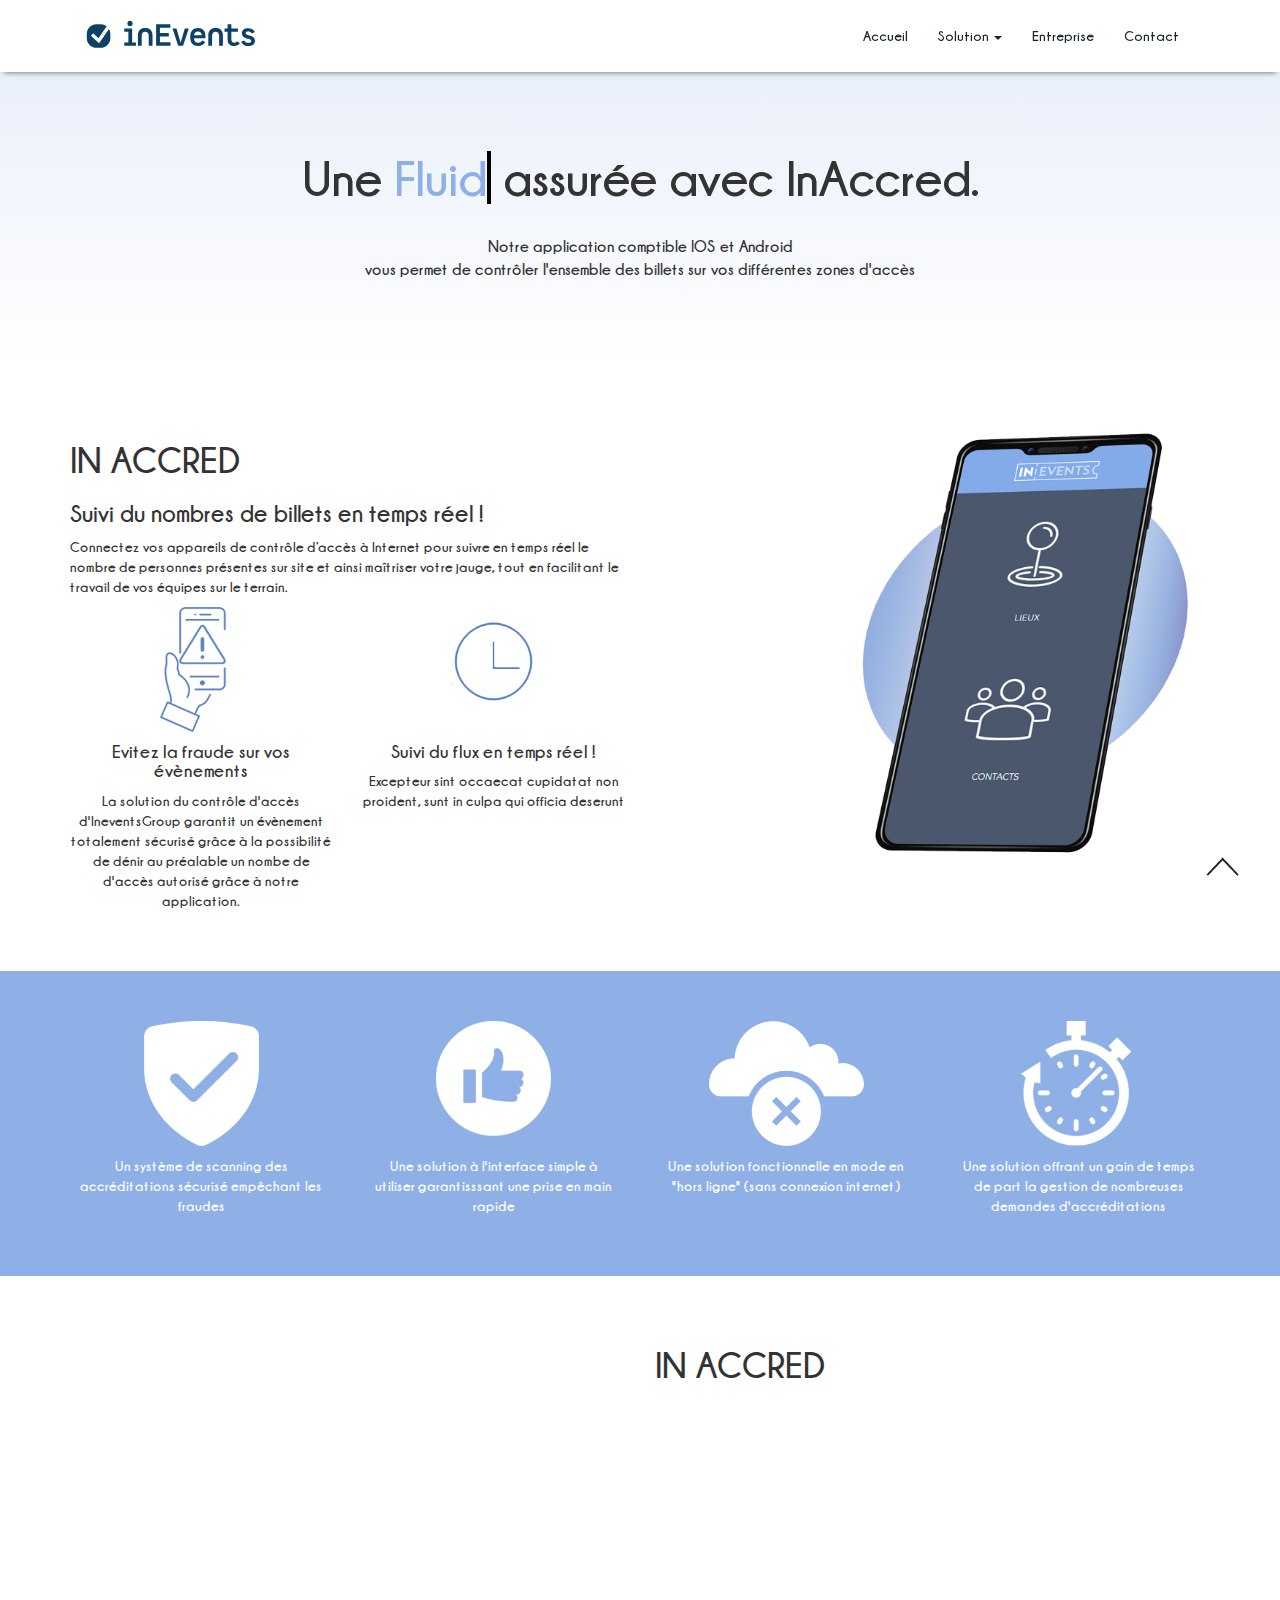
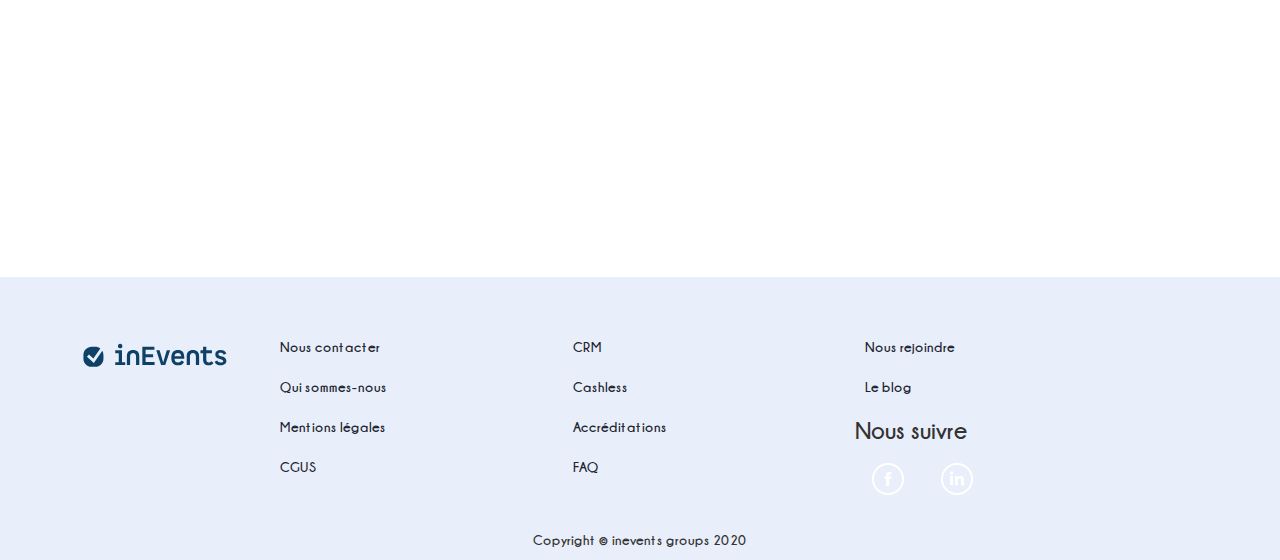
==== in_accred.html @ 8eb2c9a2 "[+][UPD][SITE] init" ====
<!doctype html>
<html>
<head>
    <meta name="viewport" content="width=device-width, initial-scale=1">
    <link rel="profile" href="http://gmpg.org/xfn/11">
    <link href="https://fonts.googleapis.com/css?family=Work+Sans:100,200,300,400,700,800" rel="stylesheet">
    <title>InEvents Group</title>
    <meta name="Content-Type" content="UTF-8">
    <meta name="Content-Language" content="fr">
    <meta name="Copyright" content="Inevents Group 2020">
    <meta name="Revisit-After" content="1 day">
    <meta name="Robots" content="all">
    <meta name="Rating" content="general">
    <meta name="Distribution" content="global">
    <meta name="Geography" content="France">
    <!------ css ------>
    <link href="css/bootstrap.css" rel="stylesheet" type="text/css" media="all">
    <link href="css/animate.css" rel="stylesheet" type="text/css" media="all">
    <link rel="stylesheet" href="css/owl.carousel.min.css">
    <link rel="stylesheet" href="css/owl.theme.default.min.css">
    <link href="css/style.css" rel="stylesheet" type="text/css" media="all" />
    <link href="css/custom.css" rel="stylesheet" type="text/css" media="all" />
    <!------ js ------>
    <script src="js/wow.min.js"></script>
    <script>
        new WOW().init();
    </script>
</head>
<body>
<div id="to-top" class="header-bg">
    <div id="home" class="header ">
        <div class="container">
            <nav class="navbar">
                <div class="container-fluid">
                    <div class="navbar-header">
                        <button type="button" class="navbar-toggle collapsed" data-toggle="collapse" data-target="#navbar2">
                            <span class="sr-only">Toggle navigation</span>
                            <span class="icon-bar"></span>
                            <span class="icon-bar"></span>
                            <span class="icon-bar"></span>
                        </button>
                        <a class="navbar-brand" href="index.html">
                            <svg version="1.1" id="Calque_1" xmlns="http://www.w3.org/2000/svg" x="0px" y="0px"
                                 viewBox="0 0 1200 400" style="enable-background:new 0 0 1200 400;" xml:space="preserve">
                            <style type="text/css">
                                .st0{fill:#0E4166;}
                            </style>
                            <path class="st0" d="M489.15,207.52v61.38h-22.72v-61.38c0-14.84-8.06-23.64-21.07-23.64s-21.07,8.8-21.07,23.64v61.38h-22.72
                                v-61.38c0-29.32,15.76-44.89,43.79-44.89S489.15,178.2,489.15,207.52z"/>
                            <path class="st0" d="M597.07,247.83v21.07h-86.31V138.8h85.21v21.07h-62.3v31.88h53.14v21.07h-53.14v35H597.07z"/>
                            <path class="st0" d="M683.06,164.46h23.82L672.44,268.9h-29.32l-34.08-104.45h23.82l24.55,84.65h1.1L683.06,164.46z"/>
                            <path class="st0" d="M763.59,250.58c10.26,0,18.14-3.85,23.64-13.38l18.51,9.16c-9.35,17.04-24.19,24.37-42.7,24.37
                                c-29.87,0-47.64-17.41-47.64-54.05c0-37.75,18.69-54.05,47.27-54.05c28.77,0,44.34,16.49,44.34,52.77v8.61h-69.26
                                C739.4,242.7,747.46,250.58,763.59,250.58z M737.93,205.68h47.27c-1.83-15.39-8.79-22.9-23.45-22.9
                                C747.46,182.78,740.13,190.11,737.93,205.68z"/>
                            <path class="st0" d="M911.59,207.52v61.38h-22.72v-61.38c0-14.84-8.06-23.64-21.07-23.64c-13.01,0-21.07,8.8-21.07,23.64v61.38H824
                                v-61.38c0-29.32,15.76-44.89,43.79-44.89C895.83,162.62,911.59,178.2,911.59,207.52z"/>
                            <path class="st0" d="M1013.61,254.06c-8.43,10.44-18.87,16.67-34.45,16.67c-26.94,0-39.58-15.57-39.58-39.39v-46.36h-18.32v-20.52
                                h18.32V138.8h22.72v25.65h39.58v20.52h-39.58v46.36c0,11.54,6.23,18.87,17.41,18.87c7.7,0,12.83-2.75,17.41-8.61L1013.61,254.06z"/>
                            <path class="st0" d="M1062.92,162.81c19.42,0,33.71,8.06,41.23,23.45l-19.06,9.16c-4.03-9.16-10.81-13.01-22.17-13.01
                                c-10.26,0-15.03,3.48-15.03,9.53c0,20.71,56.25,7.51,56.25,46.91c0,19.97-16.31,31.88-40.86,31.88c-19.05,0-34.63-7.15-42.33-26.2
                                l19.06-7.33c3.85,10.44,12.09,13.74,23.82,13.74c11.18,0,17.96-3.3,17.96-11c0-20.52-56.25-5.5-56.25-46.36
                                C1025.53,174.17,1039.83,162.81,1062.92,162.81z"/>
                            <path class="st0" d="M319.56,248.38h24.74v-63.4h-24.74v-20.52h47.46v83.92h22.9v20.52h-70.36V248.38z M338.43,134.96
                                c0-9.35,5.31-16.31,15.76-16.31s15.76,6.96,15.76,16.31c0,9.16-5.31,16.12-15.76,16.12S338.43,144.12,338.43,134.96z"/>
                            <path class="st0" d="M168.34,253.68l-48.62-44.45l13.74-15.03l31.46,28.76l49.25-70.69c-9.83-7.79-22.2-12.49-35.64-12.49h-26.08
                                c-31.67,0-57.58,25.91-57.58,57.58v26.08c0,31.67,25.91,57.58,57.58,57.58h26.08c31.67,0,57.58-25.91,57.58-57.58v-26.08
                                c0-10.69-3.01-20.69-8.13-29.29L168.34,253.68z"/>
                            </svg>
                        </a>
                    </div>
                    <div id="navbar2" class="navbar-collapse collapse">
                        <ul class="nav navbar-nav navbar-right">
                            <li class=""><a href="index.html">Accueil</a></li>
                            <li class="dropdown">
                                <a href="#" class="dropdown-toggle" data-toggle="dropdown" role="button" aria-expanded="false">Solution <span class="caret"></span></a>
                                <ul class="dropdown-menu" role="menu">
                                    <li><a href="#">InCrm</a></li>
                                    <li><a href="#">InCashless</a></li>
                                    <li><a href="in_accred.html">InAccred</a></li>
                                </ul>
                            </li>
                            <li><a href="#counter">Entreprise</a></li>
                            <li class="active"><a href="#">Contact</a></li>
                        </ul>
                    </div>
                </div>
            </nav>
        </div>
    </div>
</div>
<!--Ancre-->
<div id="toptotop" ></div>
<!--- End Menu ---->
<!----- Banner ----->
<div class="inaccred_banner">
    <div class="container">
        <div class="row">
            <div class="col-md-12 wow bounceIn" data-wow-delay="0.4s">
                <div class="divise-info">
                    <div class="ftco-animate text-center">
                        <h1 class="mb-4"></h1>
                            <h1 class="mb-4 text-center dynamix-infos">Une
                                <strong class="typewrite" data-period="4000" data-type='[ "Fluidité", "Mobilité", "Facilité"]'>
                                    <span class="wrap"></span>
                                </strong>
                                assurée avec InAccred.
                            </h1>
                            <br/>
                            <p class="text-center">Notre application comptible IOS et Android <p>
                            <p>vous permet de contrôler l'ensemble des billets sur vos différentes zones d'accès</p>

                    </div>

                </div>
                <br/>
            </div>
            <div class="clearfix"> </div>
        </div>
    </div>
</div>
<!----- end banner ----->
<!--- Services --->
<!-- End About Section -->


<div id="inaccred_about1" class="inaccred_about">
    <div class="container">
        <div class="row">
            <div class="col-md-6">
                <h1>IN ACCRED</h1>
                <h3  class="wow bounceIn">Suivi du nombres de billets en temps réel !</h3>
                <p  class="wow bounceIn">
                    Connectez vos appareils de contrôle d’accès à Internet pour suivre en temps réel le nombre de personnes présentes sur site et ainsi maîtriser votre jauge, tout en facilitant le travail de vos équipes sur le terrain.</p>
                <div class="row wow bounceIn text-center">
                    <div class="col-md-6 wow bounceIn">
                        <i class="bx bx-receipt"></i>
                        <img src="images/inaccred/inevents_inaccred_logo1.png" height="125px">
                        <h4>Evitez la fraude sur vos évènements</h4>
                        <p>La solution du contrôle d'accès d'IneventsGroup garantit un évènement totalement sécurisé grâce à la possibilité de dénir au préalable un nombe de d'accès autorisé grâce à notre application. </p>
                    </div>
                    <div class="col-md-6 wow bounceIn ">
                        <i class="bx bx-cube-alt"></i>
                        <img src="images/inaccred/inevents_inaccred_logo2.png" height="125px">
                        <h4>Suivi du flux en temps réel !</h4>
                        <p>Excepteur sint occaecat cupidatat non proident, sunt in culpa qui officia deserunt</p>
                    </div>
                </div>
            </div>
            <div class="col-md-6 text-right  wow bounceIn" style="height: 450px">

                    <img src="images/inaccred/inevents_inaccred_1.png" height="450px">

            </div>
        </div>
    </div>
</div>
<div id="" class="" style="background-color: #8eb0e7 ;margin-top:50px; margin-bottom:50px;">
    <div class="container">
        <div class="row text-center" style="margin-top:50px; margin-bottom:50px;">
            <div class="col-md-3">
                <img src="images/inaccred/inevents_securité.png" height="125px">
                <p class="inaccred_info_logo">Un système de scanning des accréditations sécurisé empêchant les fraudes</p>
            </div>
            <div class="col-md-3">
                <img src="images/inaccred/inevents_easy.png" height="125px">
                <p class="inaccred_info_logo">Une solution à l'interface simple à utiliser garantisssant une prise en main rapide</p>
            </div>
            <div class="col-md-3">
                <img src="images/inaccred/inevents_offline.png" height="125px">
                <p class="inaccred_info_logo">Une solution fonctionnelle en mode en "hors ligne" (sans connexion internet)</p>
            </div>
            <div class="col-md-3">
                <img src="images/inaccred/inevents_savetime.png" height="125px">
                <p class="inaccred_info_logo">Une solution offrant un gain de temps de part la gestion de nombreuses demandes d'accréditations</p>
            </div>
        </div>
    </div>
</div>

<div id="inaccred_about2" class="inaccred_about">
    <div class="container">
        <div class="row">
            <div class="col-md-6 text-left  wow bounceIn" style="height: 450px">
                <img src="images/inaccred/inevents_inaccred2.png" height="450px">
            </div>
            <div class="col-md-6">
                <h1>IN ACCRED</h1>
                <h3 class="wow bounceIn">Suivi du nombres de billets en temps réel !</h3>
                <p class="wow bounceIn">
                    Connectez vos appareils de contrôle d’accès à Internet pour suivre en temps réel le nombre de personnes présentes sur site et ainsi maîtriser votre jauge, tout en facilitant le travail de vos équipes sur le terrain.</p>
                <div class="row wow bounceIn text-center">
                    <div class="col-md-6 wow bounceIn ">
                        <i class="bx bx-receipt"></i>
                        <img src="images/inaccred/inevents_inaccred_logo1.png" height="125px">
                        <h4>Evitez la fraude sur vos évènements</h4>
                        <p>La solution du contrôle d'accès d'IneventsGroup garantit un évènement totalement sécurisé grâce à la possibilité de dénir au préalable un nombe de d'accès autorisé grâce à notre application. </p>
                    </div>
                    <div class="col-md-6 wow bounceIn" data-aos="fade-up" data-aos-delay="200">
                        <i class="bx bx-cube-alt"></i>
                        <img src="images/inaccred/inevents_inaccred_logo2.png" height="125px">
                        <h4>Suivi du flux en temps réel !</h4>
                        <p>Excepteur sint occaecat cupidatat non proident, sunt in culpa qui officia deserunt</p>
                    </div>
                </div>
            </div>
        </div>

    </div>
</div>
<!-- End Avis -->
<footer >
    <div class="container">
        <div class="row mb-5">
            <div class="col-md-2 col-xs-12" style="width:200px;">
                <svg version="1.1" id="Calque_1" xmlns="http://www.w3.org/2000/svg" xmlns:xlink="http://www.w3.org/1999/xlink" x="0px" y="0px"
	 viewBox="0 0 1200 400" style="enable-background:new 0 0 1200 400;" xml:space="preserve">
<style type="text/css">
	.st0{fill:#0E4166;}
</style>
<path class="st0" d="M489.15,207.52v61.38h-22.72v-61.38c0-14.84-8.06-23.64-21.07-23.64s-21.07,8.8-21.07,23.64v61.38h-22.72
	v-61.38c0-29.32,15.76-44.89,43.79-44.89S489.15,178.2,489.15,207.52z"/>
<path class="st0" d="M597.07,247.83v21.07h-86.31V138.8h85.21v21.07h-62.3v31.88h53.14v21.07h-53.14v35H597.07z"/>
<path class="st0" d="M683.06,164.46h23.82L672.44,268.9h-29.32l-34.08-104.45h23.82l24.55,84.65h1.1L683.06,164.46z"/>
<path class="st0" d="M763.59,250.58c10.26,0,18.14-3.85,23.64-13.38l18.51,9.16c-9.35,17.04-24.19,24.37-42.7,24.37
	c-29.87,0-47.64-17.41-47.64-54.05c0-37.75,18.69-54.05,47.27-54.05c28.77,0,44.34,16.49,44.34,52.77v8.61h-69.26
	C739.4,242.7,747.46,250.58,763.59,250.58z M737.93,205.68h47.27c-1.83-15.39-8.79-22.9-23.45-22.9
	C747.46,182.78,740.13,190.11,737.93,205.68z"/>
<path class="st0" d="M911.59,207.52v61.38h-22.72v-61.38c0-14.84-8.06-23.64-21.07-23.64c-13.01,0-21.07,8.8-21.07,23.64v61.38H824
	v-61.38c0-29.32,15.76-44.89,43.79-44.89C895.83,162.62,911.59,178.2,911.59,207.52z"/>
<path class="st0" d="M1013.61,254.06c-8.43,10.44-18.87,16.67-34.45,16.67c-26.94,0-39.58-15.57-39.58-39.39v-46.36h-18.32v-20.52
	h18.32V138.8h22.72v25.65h39.58v20.52h-39.58v46.36c0,11.54,6.23,18.87,17.41,18.87c7.7,0,12.83-2.75,17.41-8.61L1013.61,254.06z"/>
<path class="st0" d="M1062.92,162.81c19.42,0,33.71,8.06,41.23,23.45l-19.06,9.16c-4.03-9.16-10.81-13.01-22.17-13.01
	c-10.26,0-15.03,3.48-15.03,9.53c0,20.71,56.25,7.51,56.25,46.91c0,19.97-16.31,31.88-40.86,31.88c-19.05,0-34.63-7.15-42.33-26.2
	l19.06-7.33c3.85,10.44,12.09,13.74,23.82,13.74c11.18,0,17.96-3.3,17.96-11c0-20.52-56.25-5.5-56.25-46.36
	C1025.53,174.17,1039.83,162.81,1062.92,162.81z"/>
<path class="st0" d="M319.56,248.38h24.74v-63.4h-24.74v-20.52h47.46v83.92h22.9v20.52h-70.36V248.38z M338.43,134.96
	c0-9.35,5.31-16.31,15.76-16.31s15.76,6.96,15.76,16.31c0,9.16-5.31,16.12-15.76,16.12S338.43,144.12,338.43,134.96z"/>
<path class="st0" d="M168.34,253.68l-48.62-44.45l13.74-15.03l31.46,28.76l49.25-70.69c-9.83-7.79-22.2-12.49-35.64-12.49h-26.08
	c-31.67,0-57.58,25.91-57.58,57.58v26.08c0,31.67,25.91,57.58,57.58,57.58h26.08c31.67,0,57.58-25.91,57.58-57.58v-26.08
	c0-10.69-3.01-20.69-8.13-29.29L168.34,253.68z"/>
</svg>
            </div>
            <div class="col-md-3 col-xs-6">
                <ul class="list-unstyled">
                    <li><a href="#" class="py-2 d-block">Nous contacter</a></li>
                    <li><a href="#" class="py-2 d-block">Qui sommes-nous</a></li>
                    <li><a href="#" class="py-2 d-block">Mentions légales</a></li>
                    <li><a href="#" class="py-2 d-block">CGUS</a></li>
                </ul>
            </div>
            <div class="col-md-3 col-xs-6">
                <ul class="list-unstyled" >
                    <li><a href="#" class="py-2 d-block">CRM</a></li>
                    <li><a href="#" class="py-2 d-block">Cashless</a></li>
                    <li><a href="#" class="py-2 d-block">Accréditations</a></li>
                    <li><a href="#" class="py-2 d-block">FAQ</a></li>
                </ul>
            </div>
            <div class="col-md-2 col-xs-6">
                <ul class="list-unstyled">
                    <li><a href="#" class="py-2 d-block">Nous rejoindre</a></li>
                    <li><a href="#" class="py-2 d-block">Le blog</a></li>
                </ul>
            </div>
            <div class="col-md-2 col-xs-6">
                <div class="footer-right">
                    <h3>Nous suivre</h3>
                    <ul>
                        <li><a href="#"><span> </span></a></li>
                        <li><a href="#"><span class="in"> </span></a></li>
                    </ul>
                </div>
            </div>
        </div>
        <br/>
        <div class="row">
            <div class="col-md-12 text-center">
                <p>
                    Copyright © inevents groups 2020</a></p>
            </div>
        </div>
    </div>
</footer>
<!--- footer ---->
<a href="#toptotop" id="toTop" style="display: block;"> <span id="toTopHover" style="opacity: 1;"> </span></a>

<script src="js/jquery-2.1.1.min.js"></script>
<script src="js/bootstrap.min.js"></script>

<script src="js/jquery.waypoints.min.js"></script>
<script src="js/jquery.stellar.min.js"></script>
<script src="js/owl.carousel.min.js"></script>
<script src="js/main.js"></script>
<!---smoth-scrlling---->
<script type="text/javascript">
    jQuery(document).ready(function(){
        jQuery('a[href^="#"]').on('click',function (e) {
            e.preventDefault();
            var target = this.hash,
                    $target = jQuery(target);
            jQuery('html, body').stop().animate({
                'scrollTop': $target.offset().top
            }, 1000, 'swing', function () {
                window.location.hash = target;
            });
        });

        jQuery("span.menu").click(function(){
            jQuery(".header-nav ul").slideToggle("slow" , function(){
            });
        });
    });
</script>
</body>
</html>
---- css/style.css ----
/*--
Author: W3layouts
Author URL: http://w3layouts.com
License: Creative Commons Attribution 3.0 Unported
License URL: http://creativecommons.org/licenses/by/3.0/
--*/
/*--- header ----*/
#to-top{
    position: fixed;
    width: 100%;
    z-index: 200;
    background: white;
    background-size:cover;
    -webkit-box-shadow: 0px 5px 5px -4px rgba(0,0,0,0.45);
    -moz-box-shadow: 0px 5px 5px -4px rgba(0,0,0,0.45);
    box-shadow: 0px 5px 5px -4px rgba(0,0,0,0.45);
}
.header
{


}
/*.container
{
	width: 70%;
	margin: 0 auto;
}*/

.header-logo
{
    max-width:200px;
    width:200px;
	float:left;
}
.header-logo
{
	margin:0;
	padding:0;
}
.header-logo  a
{
    width:200px;
    margin:15px;
}
.header-nav
{
	text-align: right;
	float:right;
    margin-top: 2%;
}
.header-nav ul li 
{
	text-align:center;
	font-size:16px;
	display:inline-block;
}
.header-nav ul li a
{
    color: #002752;
	margin: 0 2em;
	font-weight: 700;	
}
.header-nav ul li a:hover
{
	color:#494747;
	text-decoration:none;
	transition:0.5s all;
	-webkit-transition:0.5s all;
	-o-transition:0.5s all;
	-moz-transition:0.5s all;
	-ms-transition:0.5s all;
}
.header-nav ul li.active  a
{
	border-radius:7px;
	padding: .5em 1em;
	background: #FFFFFF;
	transition:0.5s all;
	-webkit-transition:0.5s all;
	-o-transition:0.5s all;
	-moz-transition:0.5s all;
	-ms-transition:0.5s all;
}
.header-nav ul li.active a
{
	color:#2380B8;
}
.header-nav ul li.active :hover
{
	background:#2380B8;
}
.header-nav ul li.active a:hover
{
	color:#FFFFFF;
}
.banner{
    background: linear-gradient(rgba(138, 171, 229,0.2), white);
}
.inaccred_banner{
    background: linear-gradient(rgba(138, 171, 229,0.2), white);
    padding-bottom:50px;
}
.divise-info
{
    margin-top:100px;
    margin-bottom:20px;
	color: rgb(51, 51, 51);;
}
.divise-info h1
{
	font-weight:200;
	font-size:60px;
}

.divise-info p
{
	font-size:18px;
    margin-bottom: unset;
}
.divise-info p span
{
	display:block;
}
.get 
{
    margin:25px;
}
.get  a
{
	padding:01em 1.5em;
	border: #8eb0e7 solid 2px;
	background:#8eb0e7;
	color:#FFFFFF;
	font-weight:700;
	border-radius:7px;
}
.get  a:hover
{
	background:#FFFFFF;
	color:#8eb0e7;
	text-decoration:none;
	border: #8eb0e7 solid 2px;
	transition:0.5s all;
	-webkit-transition:0.5s all;
	-o-transition:0.5s all;
	-moz-transition:0.5s all;
	-ms-transition:0.5s all;
}
.divise-info p.text
{
	color:#B4B3B3;
	font-size:14px;
	margin-top: 7%;
}
.divise-info p.text span
{
	display:block;
}

.divise-info .typewrite
{
    color:#8eb0e7;
}

.header-bg
{
}
/*--- content ----*/
.content
{
}
.content #services
{
   padding-top:50px;
    padding-bottom:100px;
}
.content-crm{
    background:rgb(127, 187, 184);
    background-attachment: fixed;background-size: cover;
    color:white;


}
.content-crm #crm
{
    padding-top:50px;
    padding-bottom:50px;
}
.content-crm #crm img
{
   position:relative;
    top:-100px;
}
.content-accred #accred img
{
    position:relative;
    top:-106px;
}
.content-accred{
    background:rgba(142, 176, 231, 1);
    color:white;

}
.content-accred #accred
{
    padding-top:50px;
    padding-bottom:50px;
}
.content-cashless
{
    background-size: cover;
    background:url(../images/home/inevents_background_triangle.png) no-repeat 0px 0px;
    padding-bottom:50px;
}
.content-cashless #cashless
{
    padding-top:50px;
    padding-bottom:50px;
}
.content-counter {
    background:rgba(241, 183, 185, 1);
    padding-top:50px;
    padding-bottom:50px;
    color:white;
}
#row_counter strong{
    font-size:45px;
}

.content-clients #clients
{
    padding-top:50px;
    padding-bottom:50px;
}
.content-girds
{
	text-align:center;
}
.service-grid
{
	text-align:center;
}

.service-grid h2 a
{
	font-size:24px;
	
	font-weight: 700;
	color:black;
}
.service-grid h2 a:hover
{
	color:#BFBFBF;
	text-decoration:none;
	transition:0.5s all;
	-webkit-transition:0.5s all;
	-o-transition:0.5s all;
	-moz-transition:0.5s all;
	-ms-transition:0.5s all;
}
.service-grid span
{
	display:block;
}
.service-grid p
{
	font-size:14px;
	
	color:#999898;	
}

/*--- content-recent-works ----*/
.recent-works-text
{
	text-align:center;
	padding:4% 0;
}
.portfolio-text h2 {
font-size: 37px;

font-weight: 700;
color: #1C8DD5;
}
.portfolio-text p {
font-size: 14px;

color: #999898;
}
.portfolio-text span {
display: block;
}
/*--------------------------------------------------------------
# Client
--------------------------------------------------------------*/
.ftco-section-featured {
    margin-top: -250px;
    padding-bottom: 7em; }
.ftco-section-featured .container {
    position: relative; }
.ftco-section-featured .container .owl-carousel .owl-stage-outer {
    padding-bottom: 2em; }
.ftco-section-featured .container .carousel img {
    border: 1px solid #f4f4f5; }

.content-clients .owl-item {
    display: flex;
    justify-content: center;
    align-items: center;
    padding: 0 20px;
}

.content-clients .owl-item img {
    height: 80%;
    opacity: 0.5;
    transition: 0.3s;
}

.content-clients .owl-item img:hover {
    opacity: 1;
}

.content-clients .owl-nav, .content-clients .owl-dots {
    margin-top: 5px;
    text-align: center;
}

.content-clients .owl-dot {
    display: inline-block;
    margin: 0 5px;
    width: 12px;
    height: 12px;
    border-radius: 50%;
    background-color: #fbe2d8 !important;
}

.content-clients .owl-dot.active {
    background-color: #133bb3 !important;
}

.subheading{
    margin-top:25px;
}

#section-counter{
    margin-top: 53px;
}

.devise-chiffre{
    font-weight: 400;
    font-size: 40px;
    color: #fff;
}

.owl-carousel {
    position: relative; }
.owl-carousel .owl-item {
    opacity: .4; }
.owl-carousel .owl-item.active {
    opacity: 1; }
.owl-carousel .owl-nav {
    position: absolute;
    top: 50%;
    width: 100%; }
.owl-carousel .owl-nav .owl-prev,
.owl-carousel .owl-nav .owl-next {
    position: absolute;
    -webkit-transform: translateY(-50%);
    -ms-transform: translateY(-50%);
    transform: translateY(-50%);
    margin-top: -10px;
    -moz-transition: all 0.7s ease;
    -o-transition: all 0.7s ease;
    -webkit-transition: all 0.7s ease;
    -ms-transition: all 0.7s ease;
    transition: all 0.7s ease;
    opacity: 0; }
.owl-carousel .owl-nav .owl-prev span:before,
.owl-carousel .owl-nav .owl-next span:before {
    font-size: 40px; }
.owl-carousel .owl-nav .owl-prev {
    left: 0; }
.owl-carousel .owl-nav .owl-next {
    right: 0; }
.owl-carousel .owl-dots {
    text-align: center; }
.owl-carousel .owl-dots .owl-dot {
    width: 10px;
    height: 10px;
    margin: 5px;
    border-radius: 50%;
    background: #dadadc; }
.owl-carousel .owl-dots .owl-dot.active {
    background: #133bb3; }
.owl-carousel:hover .owl-nav .owl-prev,
.owl-carousel:hover .owl-nav .owl-next {
    opacity: 1; }
.owl-carousel:hover .owl-nav .owl-prev {
    left: -20px; }
.owl-carousel:hover .owl-nav .owl-next {
    right: -20px; }

.owl-carousel.owl-drag .owl-item {
    -ms-touch-action: pan-y;
    touch-action: pan-y; }

.owl-custom-nav {
    float: right;
    position: relative;
    z-index: 10;
    border: 1px solid red; }
.owl-custom-nav .owl-custom-prev,
.owl-custom-nav .owl-custom-next {
    padding: 10px;
    font-size: 30px;
    background: #ccc;
    line-height: 0;
    width: 60px;
    text-align: center;
    display: inline-block; }




.about h3 {
    font-weight: 700;
    font-size: 34px;
    font-family: "Work Sans";
}

.about h4 {
    font-size: 20px;
    font-weight: 700;
    margin-top: 5px;

}

.about i {
    font-size: 48px;
    margin-top: 15px;
    color: #f39e7a;
}

.about p {
    font-size: 15px;
    color: #5a6570;
}

@media (max-width: 991px) {
    .about .about-img img {
        max-width: 70%;
    }
}

@media (max-width: 767px) {
    .about .about-img img {
        max-width: 90%;
    }
}
#titleCRM{

    color: #31c136 ;
    font-family: "Work Sans";
}

/*	Strip
/*-----------------------------------------------------------------------------------*/
.b-link-stripe{
	position:relative;
	display:inline-block;
	vertical-align:top;
	
	font-weight: 300;
	overflow:hidden;
}
.b-link-stripe .b-wrapper{
	position:absolute;
	width:100%;
	height:100%;
	top:0;
	left:0;
	text-align:left;
	padding: 9% 0 0 14%;
	color:#ffffff;
	overflow:hidden;
}
.b-link-stripe .b-wrapper:hover {
	background: rgba(28, 141, 203, 0.78);
	transition: all 0.5s linear;
	-moz-transition: all 0.5s linear;
	-ms-transition: all 0.5s linear;
	-o-transition: all 0.5s linear;
	-webkit-transition: all 0.5s linear;
}
/*-----------------------------------------------------------------------------------*/
/*	Animation effects
/*-----------------------------------------------------------------------------------*/
.b-animate-go{
	text-decoration:none;
}
.b-animate{
	transition: all 0.5s;
	-moz-transition: all 0.5s;
	-ms-transition: all 0.5s;
	-o-transition: all 0.5s;
	-webkit-transition: all 0.5s;
	visibility: hidden;
	font-size:1.1em;
	font-weight:700;
}
.b-animate img{
	margin-top:33%;
	display: -webkit-inline-box;
}
/* lt-ie9 */
.b-animate-go:hover .b-animate{
	visibility:visible;
}
.b-from-left{
	position:relative;
	left:-100%;
}
.b-animate-go:hover .b-from-left{
	left:0;
}
span.m_4{
	font-size:14px;
	font-weight:400;
}
p.m_5 {
	margin: 2% auto 5%;
	width: 70%;
	color: #283A47;
	font-size: 1.1em;
	font-weight: 600;
	line-height: 1.5em;
	text-align: center;
}
ul#filters {
	padding: 0px;
}
#filters {
	margin: 3% 0;
	padding: 0;
	list-style: none;
	text-align: center;
}
	#filters li {
	display:inline-block;
		display: -webkit-inline-box;
		display: -moz-inline-box;
		display: -o-inline-box;
		display: -ms-inline-box;
	}
	#filters li span.active {
	display: block;
	padding: 8px 16px;
	text-decoration: none;
	background: #1C8DD5;
	color: #FFFFFF;
	cursor: pointer;
	font-size: 18px;
	
	font-weight: 700;
	border: solid 2px #FFFFFF;
	border-radius: 7px;
}
	#filters li span {
	display: block;
	padding: 8px 16px;
	text-decoration: none;
	color: #1C8DD5;
	cursor: pointer;
	font-size: 18px;
	
	font-weight: 700;
	border: solid 2px #FFFFFF;
	border-radius: 7px;
}
	#filters li span:hover {
		border: solid 2px #1C8DD5;
	border-radius: 7px;
	transition: 0.5s;
	-webkit-transition: 0.5s;
	-moz-transition: 0.5s;
	-o-transition: 0.5s;
	-ms-transition: 0.5s;
	}
 	#portfoliolist .portfolio {
		-webkit-box-sizing: border-box;
		-moz-box-sizing: border-box;
		-o-box-sizing: border-box;
		width: 31%;
		display: none;
		float: left;
		overflow: hidden;
		margin: 1%;
	}
	div#portfoliolist {
		padding: 0px 0px;
}	
	.portfolio-wrapper {
		overflow:hidden;
		position: relative !important;
		cursor:pointer;
	}
	.portfolio img {
		max-width:100%;
		/*--position: relative;--*/
		transition: all 300ms!important;
		-webkit-transition: all 300ms!important;
		-moz-transition: all 300ms!important;
	}
	.portfolio .label {
		position: absolute;
		width: 100%;
		height:40px;
		bottom:-40px;
	}
	.portfolio .label-bg {
			background: #22B4B8;
			width: 100%;
			height:100%;
			position: absolute;
			top:0;
			left:0;
		}
		.portfolio .label-text {
			color:#fff;
			position: relative;
			z-index:500;
			padding:5px 8px;
		}
			
			.portfolio .text-category {
				display:block;
				font-size:9px;
				font-size: 12px;
				text-transform:uppercase;
			}
/* Self Clearing Goodness */
/*.container:after { content: "\0020"; display: block; height: 0; clear: both; visibility: hidden; }*/
.clearfix:before,
.clearfix:after,
.row:before,
.row:after {
  content: '\0020';
  display: block;
  overflow: hidden;
  visibility: hidden;
  width: 0;
  height: 0; }
.row:after,
.clearfix:after {
  clear: both; }
.row,
.clearfix {
  zoom: 1; }

.clear {
  clear: both;
  display: block;
  overflow: hidden;
  visibility: hidden;
  width: 0;
  height: 0;
}
/*----- effects-comman-css------*/
.contenthover{
	padding:1em;
}
.contenthover h3{
	color:#FFF;
}
.contenthover p{
	color:#FFF;
	font-size:0.875em;
	line-height:1.5em;
}
/*-----caption ------*/
.caption
{
	text-align:left;
	margin-left:9%;
}
.caption h3{
	color:#FFF;
	
	font-weight: 700;
	font-size:1.8em;
}
.caption  p
{
	text-align:left;
	font-size:14px;
}
.caption small
{
	display:block;
	text-align:left;
	font-size:14px;
}
p.b-animate.b-from-left.b-delay03 
{
	
	font-weight: 400;
	font-size: 16px;
	color: #FFFFFF;
}
p.b-animate.b-from-left.b-delay03 small
{
	display:block;
	font-size: 16px;
}
h2.b-animate.b-from-left.b-delay03 {

font-size: 28px;
}
/*--- our-team ---*/
.our-team
{
	background:#1C8DD5;
	padding:4% 0;
}
.our-team-left-grid h2
{
	font-size: 32px;
	color: #FFFFFF;
	
	margin-top: 2%;
	font-weight: 700;
}
.our-team-left-grid p
{
	font-size:16px;
	color:#FFFFFF;
	
	font-weight:300;
	margin: 8% 0 12% 0;
}
.our-team-left-grid a
{
	background:#FFFFFF;
	
	font-size:16px;
	color:#1C8DD5;
	border-radius:7px;
	padding:.5em 1em;
}
.our-team-left-grid a:hover
{
	text-decoration:none;
	color:#1C8DD5;
	background:#125E8F;
	transition:0.5s;
	-webkit-transition:0.5s;
	-moz-transition:0.5s;
	-o-transition:0.5s;
	-ms-transition:0.5s;
}
.our-team-left-grid span
{
	display:block;
}
.grid-right-left
{
	background:#FFFFFF;
	padding:2%;
	text-align:center;
	border-radius:5px;
}
.grid-right-left-img
{
	background:url(../images/team-img.png) no-repeat 0px 0px;
	width:120px;
	height:118px;
	display: inline-block;
	margin-top: 10%;	
}
.grid-right-left h4 a
{
	color:#1C8DD5;
	
	font-size:18px;
	font-weight:700;
}
.grid-right-left h4 a:hover
{
	text-decoration:none;
	color:#BFBFBF;
	transition:0.5s;
	-webkit-transition:0.5s;
	-moz-transition:0.5s;
	-o-transition:0.5s;
	-ms-transition:0.5s;
}
.grid-right-left p
{
	color:#A6A3A3;
	
	font-size:16px;
}
.icons 
{
	text-align: center;
	margin: 15% 0 10% 0;
}
.icons  ul 
{
	margin:0;
	padding:0;
}
.icons  ul li
{
	display:inline-block;
	margin-left: 4%;
}
.icons  ul li.icon1 a small
{

	width:24px;
	height:24px;
	display: inline-block;
}
.icons  ul li.icon2 a small
{

	width:24px;
	height:24px;
	display: inline-block;
}
.icons  ul li.icon3 a small
{

	width:24px;
	height:24px;
	display: inline-block;
}
.icons  ul li.icon1 a small:hover
{

	transition:0.5s;
	-webkit-transition:0.5s;
	-moz-transition:0.5s;
	-o-transition:0.5s;
	-ms-transition:0.5s;
}
.icons  ul li.icon2 a small:hover
{

	transition:0.5s;
	-webkit-transition:0.5s;
	-moz-transition:0.5s;
	-o-transition:0.5s;
	-ms-transition:0.5s;
}
.icons  ul li.icon3 a small:hover
{

	transition:0.5s;
	-webkit-transition:0.5s;
	-moz-transition:0.5s;
	-o-transition:0.5s;
	-ms-transition:0.5s;
}
.grid-right-middle-img
{

	width:120px;
	height:118px;
	display: inline-block;
	margin-top: 10%;	
}
.grid-right-right-img
{

	width:120px;
	height:118px;
	display: inline-block;
	margin-top: 10%;	
}
/*--- latest-posts ---*/
.latest-posts 
{
	padding: 6% 0;
}
.latest-posts-text 
{
	text-align:center;
	margin-bottom: 5%;
}
.latest-posts-text h2
{
	color:#1C8DD5;
	
	font-weight:700;
	font-size: 38px;
}
.latest-posts-text p
{
	
	font-size:16px;
	color:#BCBBBB;
}
.latest-posts-text span
{
	display:block;
}
.latest-posts-grid-left img
{
	width:100%;
}
.latest-posts-grid-right h2 a
{
	color:#1C8DD5;
	
	font-weight:700;
	font-size: 28px;
	margin-top: 7%;
	text-decoration:none;
}
.latest-posts-grid-right h2 a:hover
{
	color:#A9A9A9;
	transition:0.5s;
	-webkit-transition:0.5s;
	-moz-transition:0.5s;
	-o-transition:0.5s;
	-ms-transition:0.5s;
}
.latest-posts-grid-right span
{
	display:block;
	
	font-weight: 700;
	color:#949393;
	font-size:18px;
}
.latest-posts-grid-right p
{
	
	color:#B5B1B1;
	font-size:16px;
}
.latest-posts-grid-right small
{
	display:block;
	font-size: 16px;
}
.latest-posts-bottom-grids
{
	margin-top:2%;
}
/*--- contact-us ---*/
.content-contact 
{
	position: relative;
	min-height: 456px;
}
.map
{
	position:relative;
}
.map iframe
{
	width: 100%;
	min-height: 481px;
	border: none;
	position: absolute;
}
.contact-us
{
	background: rgba(48, 138, 194, 0.56);
	width: 100%;
	padding: 1.65em 0;
	top: 0;
	right: 0;
	position: absolute;
}
.contact-us-text 
{
	text-align:center;
	margin: 5% 0;
}
.contact-us h2
{
	color:#FFFFFF;
	
	font-weight:700;
	font-size: 38px;
}
.contact-us p
{
	
	font-size:16px;
	color: #EAF4F7;
	position:relative;
}
.contact-us span
{
	display:block;
}
.text-fields
{
	width:60%;
	margin:0 auto;
}
.location a span
{
	position: absolute;
	top: 21%;
	right: 9%;
}
.location a span img
{
	width:100%;
}
.text-fields-left form input[type="text"] 
{
	width:100%;
	padding: 3%;
	
	font-weight:600;
	font-style:italic;
	color:#E5E5E5;
	outline:none;
	border-radius: 8px;
	border: solid 2px #FFFFFF;
	margin-bottom: 2.5%;
}
.text-fields-left form input[type="text"]:hover
{
	color:#1C8DD5;
	transition:0.5s;
	-webkit-transition:0.5s;
	-moz-transition:0.5s;
	-o-transition:0.5s;
	-ms-transition:0.5s;
}
.text-fields-right 
{
	padding: 0;
}
.text-fields-right textarea
{
	width:100%;
	resize:none;
	padding: 3%;
	
	font-weight:600;
	font-style:italic;
	color:#E5E5E5;
	outline:none;
	border-radius: 8px;
	border: solid 1px #FFFFFF;
	margin-bottom: 5%;
}
.text-fields-right textarea:hover
{	
	color:#1C8DD5;
	transition:0.5s;
	-webkit-transition:0.5s;
	-moz-transition:0.5s;
	-o-transition:0.5s;
	-ms-transition:0.5s;
}
.button-sub
{
	margin: 2% 0 0 43%;
}
.button-sub form input[type="submit"]
{
	padding: 01em 1.5em;
	border: #1C8DD5 solid 2px;
	background: #1C8DD5;
	color: #FFFFFF;
	
	font-weight: 700;
	border-radius: 7px;
}
.button-sub form input[type="submit"]:hover
{
	background: #FFFFFF;
	color: #1C8DD5;
	text-decoration: none;
	border: #1C8DD5 solid 2px;
	transition: 0.5s all;
	-webkit-transition: 0.5s all;
	-o-transition: 0.5s all;
	-moz-transition: 0.5s all;
	-ms-transition: 0.5s all;
}
/*--- footer ---*/
.footer
{
	background:rgba(138, 171, 229);
	padding:2% 0;
}
.footer-left
{
	float:left;
}
.footer-left  h2 
{
	margin:0;
	padding:0;
}
.copy-right 
{
	text-align: center;
}
.copy-right p 
{
	
	font-weight:600;
	color: #FFFFFF;
	margin: 0;
}
.copy-right p a
{
	color: #FFFFFF;
	text-decoration:none;
}
.copy-right p a:hover
{
	color: #0A486F;
}
.footer-left  h2 a
{
	color:#FFFFFF;
	
	font-weight:700;
	text-decoration:none;
	font-size: 45px;
}

.footer-right ul
{
	margin: 0;
	padding:0;
}
.footer-right ul li
{
	display:inline-block;
}
.footer-right ul li a span
{
	background:url(../images/social-icons.png) no-repeat 0px 0px;
	width:32px;
	height:32px;
	display: inline-block;
	margin: 0 .5em;
}
.footer-right ul li a span:hover
{
	background:url(../images/social-icons1hr.png) no-repeat 0px 0px;
	transition:0.5s;
	-webkit-transition:0.5s;
	-moz-transition:0.5s;
	-o-transition:0.5s;
	-ms-transition:0.5s;
}
.footer-right ul li a span.twitter
{
	background:url(../images/social-icons.png) no-repeat -44px 0px;
	width:32px;
	height:32px;
	display: inline-block;
	margin: 0 .5em;
}
.footer-right ul li a span.twitter:hover
{
	background:url(../images/social-icons1hr.png) no-repeat -44px 0px;
	transition:0.5s;
	-webkit-transition:0.5s;
	-moz-transition:0.5s;
	-o-transition:0.5s;
	-ms-transition:0.5s;
}
.footer-right ul li a span.in
{
	background:url(../images/social-icons.png) no-repeat -90px 0px;
	width:32px;
	height:32px;
	display: inline-block;
	margin: 0 .5em;
}
.footer-right h3{
    margin-top:0;
}
.footer-right ul li a span.in:hover
{
	background:url(../images/social-icons1hr.png) no-repeat -90px 0px;
	transition:0.5s;
	-webkit-transition:0.5s;
	-moz-transition:0.5s;
	-o-transition:0.5s;
	-ms-transition:0.5s;
}
/*----- to-top ----*/
#toTop {
	display: none;
	text-decoration: none;
	position: fixed;
	bottom: 14px;
	right: 3%;
	overflow: hidden;
	width: 40px;
	height: 40px;
	border: none;
	text-indent: 100%;
	background: url("../images/home/inevents_to-top.png") no-repeat 0px 0px;
    z-index:600;
}
#toTopHover {
	width: 40px;
	height: 40px;
	display: block;
	overflow: hidden;
	float: right;
	opacity: 0;
	-moz-opacity: 0;
	filter: alpha(opacity=0);
}
span.menu:before
{
	content:url(../images/nav-icon.png) no-repeat 0px 0px;
	color:#999;
	text-decoration:none;
	display:block;
	text-transform:uppercase;
	cursor:pointer;
}
.header-nav span.menu
{
	display:none;
}

/*----- responsive-design ------*/
@media (max-width:1280px)
{
	.divise-info h1 
	{
		font-size: 50px;
	}
	.divise-info p 
	{
		font-size: 16px;
	}
	.get 
	{
		margin-top: 19%;	
	}
	.portfolio-text h2 
	{
		font-size: 32px;
	}
	#filters li span 
	{
		padding: 6px 14px;
		font-size: 16px;
	}
	#filters li span.active
	{
		padding: 6px 14px;
		font-size: 16px;
	}
	h2.b-animate.b-from-left.b-delay03 
	{
		font-size: 24px;
	}
	p.b-animate.b-from-left.b-delay03 
	{
		font-size: 14px;
	}
	p.b-animate.b-from-left.b-delay03 small 
	{
		ont-size: 14px;
	}
	.latest-posts-text h2 
	{
		font-size: 32px;
	}
	.latest-posts-text p 
	{
		font-size: 14px;
	}
	.latest-posts-grid-right h2 a 
	{
		font-size: 26px;
	}
	.latest-posts-grid-right span 
	{
		font-size: 14px;
	}
	.contact-us 
	{
		padding: 1.96em 0;
	}
	.contact-us h2 
	{
		font-size: 32px;
	}
	.contact-us p 
	{
		font-size: 14px;
	}
}
@media (max-width:1024px)
{
	.header-logo  a
	{
		font-size: 43px;
	}
	.header-nav ul li a 
	{
		margin: 0 1.5em;
	}
	.divise-info
	{
		text-align:center;
        margin-top:50px;
        padding-top:unset;
	}
	.divise-info h1 
	{
		font-size: 45px;
	}
	.get 
	{
		margin-top: 15%;
	}
	.divise-info p 
	{
		margin-top: 4%;
	}
	.our-team-left-grid p 
	{
		font-size: 13px;
		font-weight: 400;
	}
	.latest-posts-grid-right p 
	{
		font-size: 13px;
		font-weight: 400;
	}
	.latest-posts-grid-right small 
	{
		font-size: 13px;
		font-weight: 400;
	}
	.contact-us 
	{
		padding: 3.1em 0;
	}
    #cashless .text-right,
    #accred .text-left,
    #crm .text-left{
        text-align:center;
    }
    .content-cashless{
        padding-bottom:unset;
    }

    #accred img,
    #cashless img,
    #crm img{
        margin-top:50px;
        top: unset !important;
    }

    #services .content-girds .wow{
        margin-top: 50px;
        margin-bottom: 50px;
    }
    #services{
        padding-top: 5px !important;
        padding-bottom: 10px !important;
    }
}

@media (max-width:768px)
{

    .testimony-wrap p {
        font-size: 10px !important;
    }

    #row_counter .text{
        margin-bottom:55px;
    }
	/*----- resposnive-menu -----*/
	.header-nav 
	{
		float: none;
	}
	.header-nav ul
	{
		display:none;
	}
	.header-nav ul li 
	{
		font-size: 16px;
		display:block;
		padding: 2% 0;
	}
	.header-nav span.menu
	{
		display:block;
	}
	.header-nav ul
	{
		margin: 0;
		padding: 2% 0;
		z-index: 999;
		position: absolute;
		width: 96%;
		background: rgba(47, 187, 142, 0.64)
	}
    #services .content-girds .wow{
        margin-top:0px;
        margin-bottom: 0px;
    }

	.divise-info 
	{
		margin-top: 20%;
		text-align: center;
	}
	.divise-info  h1
	{
	}
    #toptotop{
       height: 70px !important;
    }

	.divise-info p 
	{
		color: #999898;
	}
	.header
	{

	}
	.header-bg 
	{

	}
	.divise-info h1
	{
		font-size: 40px;
	}
	.divise-info p 
	{
		font-size: 14px;
	}
	.get 
	{
		margin-top: 6%;
	}
	.divise-info p.text 
	{
		font-size: 13px;
	}
	.service-grid 
	{
		margin: 5% 0;
	}
	.portfolio-text h2 
	{
		font-size: 30px;
	}
	.portfolio-text p 
	{
		font-size: 13px;
	}
	#filters li span.active 
	{	
		font-size: 13px;
	}
	#filters li span 
	{
		font-size: 13px;
	}
	h2.b-animate.b-from-left.b-delay03 
	{
		font-size: 19px;
	}
	.b-link-stripe .b-wrapper 
	{
		padding: 0% 0 0 5%;
	}
	p.b-animate.b-from-left.b-delay03 
	{
		font-size: 13px;
	}
	p.b-animate.b-from-left.b-delay03 small 
	{
		font-size: 13px;
	}
	.our-team-left-grid 
	{
		text-align: center;
	}
	.our-team-left-grid p 
	{
		margin: 3% 0 5% 0;
		font-size: 15px;
	}
	.grid-right-left 
	{
		width: 53%;
		margin: 6% auto;
		padding: 4%;
	}
	.icons 
	{
		margin: 5% 0 0 0;
	}
	.latest-posts-grid-left 
	{
		width: 51%;
		margin: 0 auto;
	}
	.latest-posts-grid-right 
	{
		text-align: center;
	}
	.latest-posts-text h2 
	{
		font-size: 28px;
	}
	.latest-posts-grid-right h2 a 
	{
		font-size: 23px;
	}
	.contact-us h2 
	{
		font-size: 28px;
	}
	.text-fields-left form input[type="text"] 
	{
		width: 93%;
	}
	.text-fields-right textarea 
	{
		width: 93%;
	}
	.content-contact 
	{
		min-height: 615px;
	}
	.contact-us 
	{
		padding: 2.05em 0;
	}
	.map iframe 
	{
		min-height: 615px;
	}
	.location a span 
	{
		top: 25%;
		right: 3%;
		width: 20%;
	}
	.button-sub 
	{
		margin: 2% 0 0 34%;
	}
	.footer-left 
	{
		width: 30.333%;
	}
	.footer-left h2 a 
	{
		font-size: 41px;
	}
}
@media (max-width:640px)
{
	/*.container
	{
		width: 95%;
		margin: 0 auto;
	}*/
	.header-nav ul 
	{
		padding: 1.5% 0;
		margin: 0;
	}
	.mobile-divise 
	{
		margin: 11% auto;
	}
	.mobile-divise img 
	{
		width: 100%;
	}
	.header-bg 
	{

	}
	p.b-animate.b-from-left.b-delay03 
	{
		font-size: 10px;
	}
	p.b-animate.b-from-left.b-delay03 small 
	{
		font-size: 10px;
	}
	.content-contact 
	{
		min-height: 564px;
	}
	.map iframe 
	{
		min-height: 564px;
	}
	.contact-us 
	{
		padding: 2.1em 0;
	}
}
@media (max-width:480px)
{
    .divise-info .dynamix-infos{
        min-height : 132px;
    }
    .mobile-dv-hide{
        display:none;
    }
    .mobile-dv-show{
        display:block;
    }
    .content-cashless #cashless,
    .content-accred #accred,
    .content-crm #crm
    {
        padding-top:0px;
        padding-bottom:0px;
    }
	.header 
	{

	}
	.header-nav ul 
	{
		width: 90%;
	}
	.header-bg 
	{

	}
	#portfoliolist .portfolio 
	{
		width: 74%;
		float: none;
	}
	#filters li span.active 
	{
		font-size: 12px;
	}
	#filters li span 
	{
		font-size: 12px;
	}
	.header-nav ul li.active a 
	{
		padding: .4em 1em;
	}
	p.b-animate.b-from-left.b-delay03 
	{
		font-size: 16px;
	}
	p.b-animate.b-from-left.b-delay03 small 
	{
		font-size: 16px;
	}
	.b-link-stripe .b-wrapper 
	{
		padding: 9% 0 0 11%;
	}
	.grid-right-left 
	{
		width: 92%;
	}
	.latest-posts-text h2 
	{
		font-size: 30px;
	}
	.latest-posts-text p 
	{
		font-size: 16px;
	}
	.latest-posts-grid-right p 
	{
		font-size: 16px;
	}
	.text-fields 
	{
		width: 80%;
	}
	.location a span 
	{
		top: 88%;
		right: 38%;
		width: 34%;
	}
	.text-fields-left form input[type="text"] 
	{
		width: 100%;
	}
	.text-fields-right textarea 
	{
		width: 100%;
	}
	.footer-left 
	{
		width: 24.333%;
	}
	.latest-posts-grid-right small 
	{
		font-size: 16px;
	}
	.footer-left h2 a 
	{
		font-size: 35px;
	}
	.latest-posts-grid-left 
	{
		width: 80%;
	}
	.content-contact 
	{
		min-height: 545px;
	}
	.map iframe 
	{
		min-height: 545px;
	}	
	.contact-us 
	{
		padding: 2.15em 0;
	}
	.location a span img 
	{
		display: none;
	}
}
@media (max-width:320px)
{
	.mobile-divise 
	{
		width: 80%;
	}
	.divise-info h1 
	{
		font-size: 30px;
	}
	.divise-info p 
	{
		font-size: 12px;
	}
	.get a 
	{
		padding: .5em 1em;
	}
	.get 
	{
		margin-top: 12%;
	}
	.header-bg 
	{

	}
	.divise-info p.text 
	{
		font-size: 12px;
	}
	.b-link-stripe .b-wrapper 
	{
		padding: 2% 0 0 8%;
	}
	h2.b-animate.b-from-left.b-delay03 
	{
		font-size: 16px;
	}
	p.b-animate.b-from-left.b-delay03 
	{
		font-size: 11px;
	}
	p.b-animate.b-from-left.b-delay03 small 
	{
		font-size: 11px;
	}
	.content-contact 
	{
		min-height: 471px;
	}
	.map iframe 
	{
		min-height: 471px;
	}
	.our-team-left-grid p 
	{
		font-size: 11px;
	}
	.our-team-left-grid h2 
	{
		font-size: 28px;
	}
	.latest-posts-text h2 
	{
		font-size: 28px;
	}
	.latest-posts-text p 
	{
		font-size: 13px;
	}
	.latest-posts-grid-right p 
	{
		font-size: 12px;
	}
	.latest-posts-grid-right small 
	{
		font-size: 12px;
		display:none;
	}
	.contact-us p 
	{
		font-size: 13px;
	}
	.contact-us span 
	{
		display: none;
	}
	.button-sub 
	{
		margin: 2% 0 0 30%;
	}
	.button-sub form input[type="submit"] 
	{
		padding: .5em .8em;
	}
	.copy-right p 
	{
		margin-top: 4%;
	}
}
/*----- responsive-end ------*/

.heading-section .subheading {
    font-size: 12px;
    text-transform: uppercase;
    font-weight: 400;
    letter-spacing: 1px;
    color: rgba(0, 0, 0, 0.2); }

.heading-section h2 {
    font-size: 34px;
    font-weight: 400; }
@media (max-width: 767.98px) {
    .heading-section h2 {
        font-size: 28px; } }

.heading-section.heading-section-white .subheading {
    color: rgba(255, 255, 255, 0.7); }

.heading-section.heading-section-white h2 {
    font-size: 40px;
    color: #fff;
    font-weight: 300 !important; }

.img,
.blog-img,
.user-img {
    background-size: cover;
    background-repeat: no-repeat;
    background-position: center center; }


.testimony-wrap {
    background: #fff;
    display: block;
    position: relative;
    border: 1px solid #e7e7e8; }
.testimony-wrap .user-img {
    width: 100px;
    height: 100px;
    border-radius: 50%;
    margin: 0 auto;
    position: relative; }
.testimony-wrap .user-img .quote {
    position: absolute;
    bottom: -10px;
    right: 0;
    width: 40px;
    height: 40px;
    background: #79efb4;
    -webkit-border-radius: 50%;
    -moz-border-radius: 50%;
    -ms-border-radius: 50%;
    border-radius: 50%; }
.testimony-wrap .user-img .quote i {
    color: #fff; }
.testimony-wrap .name {
    font-weight: 500;
    font-size: 16px;
    margin-bottom: 0;
    color: #404044; }
.testimony-wrap .position {
    font-size: 13px;
    color: #c0c0c3; }
.testimony-wrap .star-rate {
    font-size: 12px; }
.testimony-wrap .star-rate span {
    margin-left: 1px;
    margin-right: 1px;
    color: #78d5ef; }
.testimony-wrap .text{
    font-size: 16px;
    line-height: 1.8;
    font-weight: 300;
    color: #8b8b92;
    margin:50px;
}
.testimony-wrap p{
    font-size: 16px;
    line-height: 1.8;
    font-weight: 300;
    color: #8b8b92;
}

#avis{
    margin:50px;
}

#avis .section-title{
    text-align: center;
}
#avis .carousel-testimony{
    margin-top:25px;
}

#avis .carousel-testimony .testimony-wrap{
    max-height:470px !important;
}

#avis .carousel-testimony .user-img{
    margin-top:20px;
    margin-bottom:20px;
}
footer ul li{
    padding:10px;
}
footer{
    padding-top:50px;
    background:rgba(138, 171, 229,0.2);
}
.ftco-heading-2-link{
    text-align:center;
}
.text-left{
    text-align:left;
}
.text-right{
    text-align:right;
}

#services h2 {
    margin-top:0px;
    color: #7fbbb8 !important;
}
#services-marketing h2 a,
#services-crm h2 a {
    color: #7fbbb8 !important;
}
#services-accred h2 a {
    color: #8eb0e7 !important;
}
#services-cashless h2 a{
    color: #9778bc !important;
}

#toptotop{
    height:50px;
    visibility: hidden;
}
.service-grid:hover{
    transform: scale(1.1);
}

#row_counter .text .anim-counter:hover {
    transform: scale(1.5);
}

/***IN ACCRED**/
#inaccred_images1{
    background-size: cover;
    background:url(../images/inaccred/inevents_inaccred_1.png) no-repeat 0px 0px;
}
.inaccred_info_logo{
    color:white; margin:10px;
}
.inaccred_about{
    margin:50px;
}
---- css/custom.css ----
@font-face {
    font-family: 'ChampagneLimousine';
    src:url('fonts/ChampagneLimousinesBold.ttf');
}

* {
    font-family: "ChampagneLimousine","Raleway", "HelveticaNeue", "Helvetica Neue", Helvetica, Arial, sans-serif !important;
}
.navbar-brand {
    padding: 0px;
}
.navbar-brand>img {
    height: 100%;
    padding: 15px;
    width: auto;
}
.example2 .navbar-brand>img {
     padding: 7px 15px;
 }
.navbar-alignit .navbar-header {
    -webkit-transform-style: preserve-3d;
    -moz-transform-style: preserve-3d;
    transform-style: preserve-3d;
    height: 50px;
}
.navbar-alignit .navbar-brand {
    top: 50%;
    display: block;
    position: relative;
    height: auto;
    transform: translate(0,-50%);
    margin-right: 15px;
    margin-left: 15px;
}
.navbar-toggle{
    background-color:#8eb0e7;
    margin-top:10px;
}
.navbar-toggle .icon-bar{
    background-color:white;
}



.navbar-nav>li>.dropdown-menu {
    z-index: 9999;
}
.nav.navbar-nav.navbar-right{
    margin-top:10px;
}
.navbar-brand{
    width:200px;
    margin-bottom:20px;
}
.navbar{
    margin-bottom:0px;
}
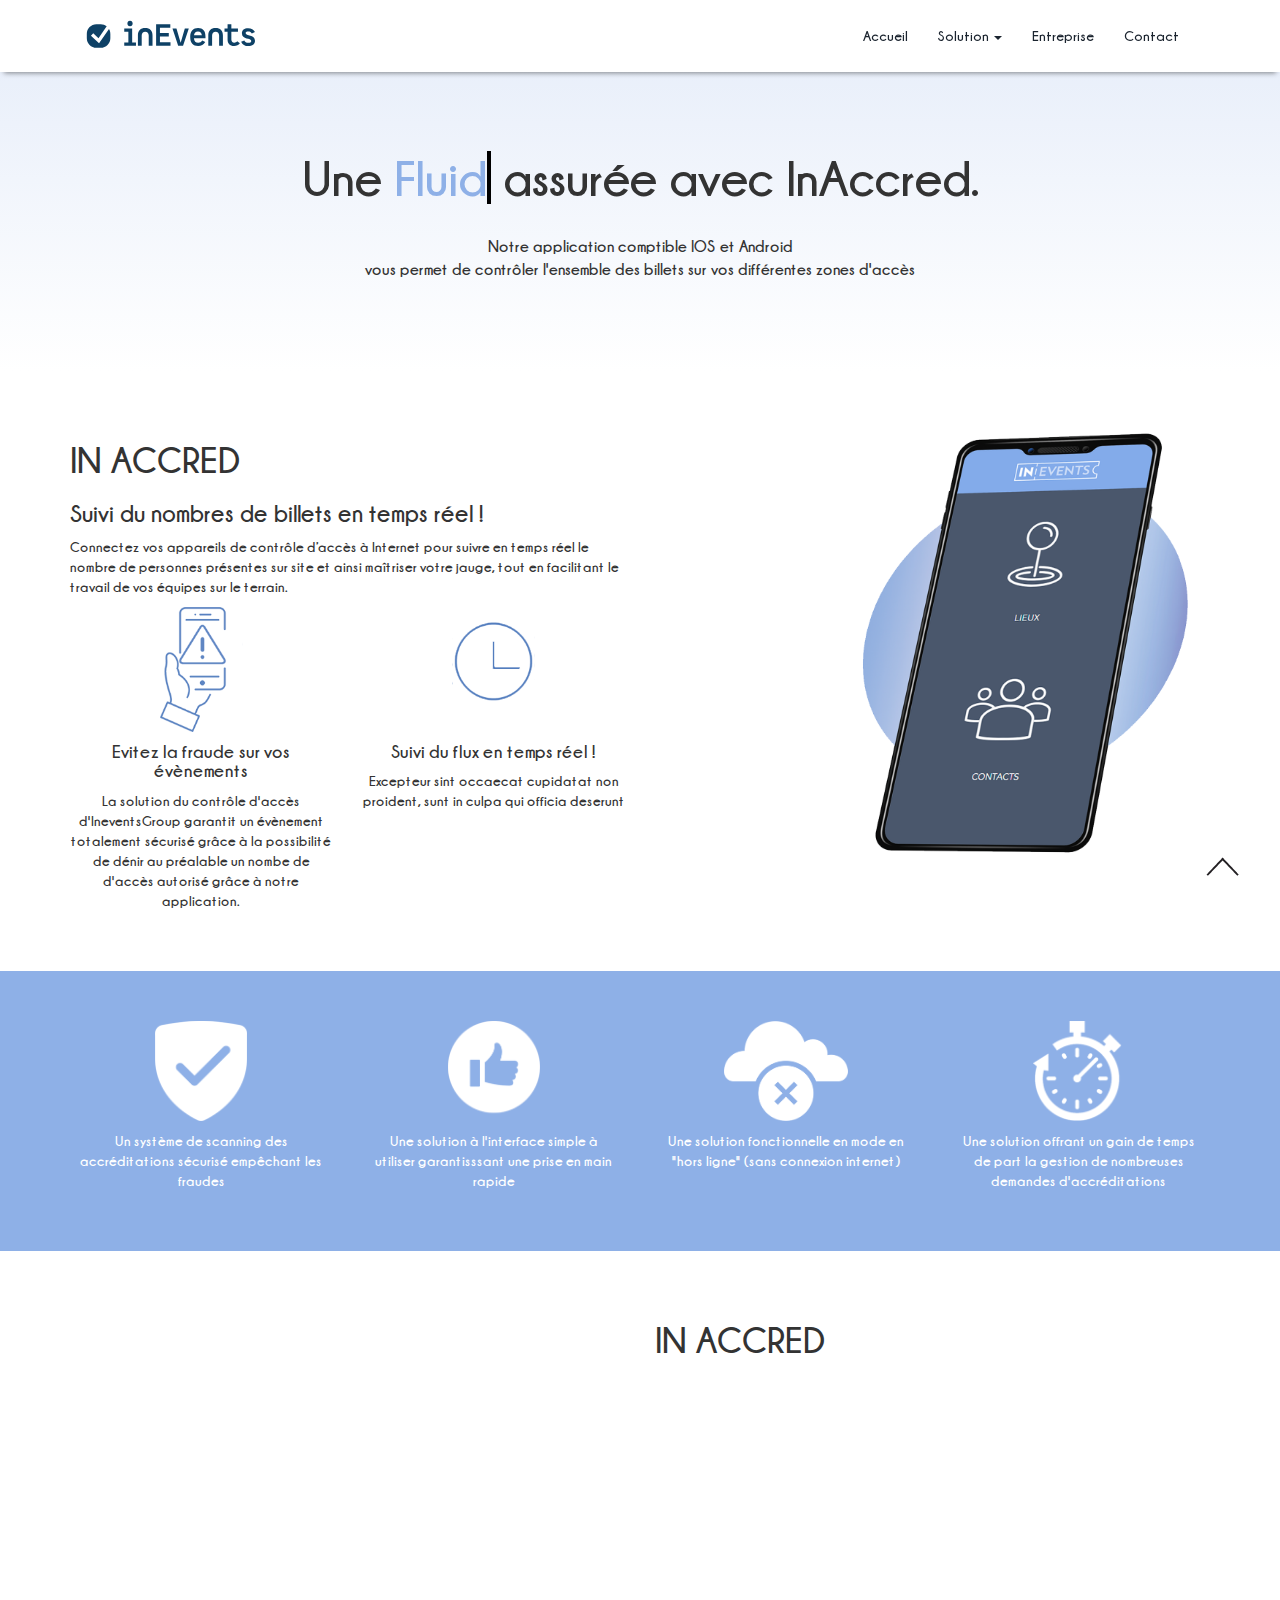
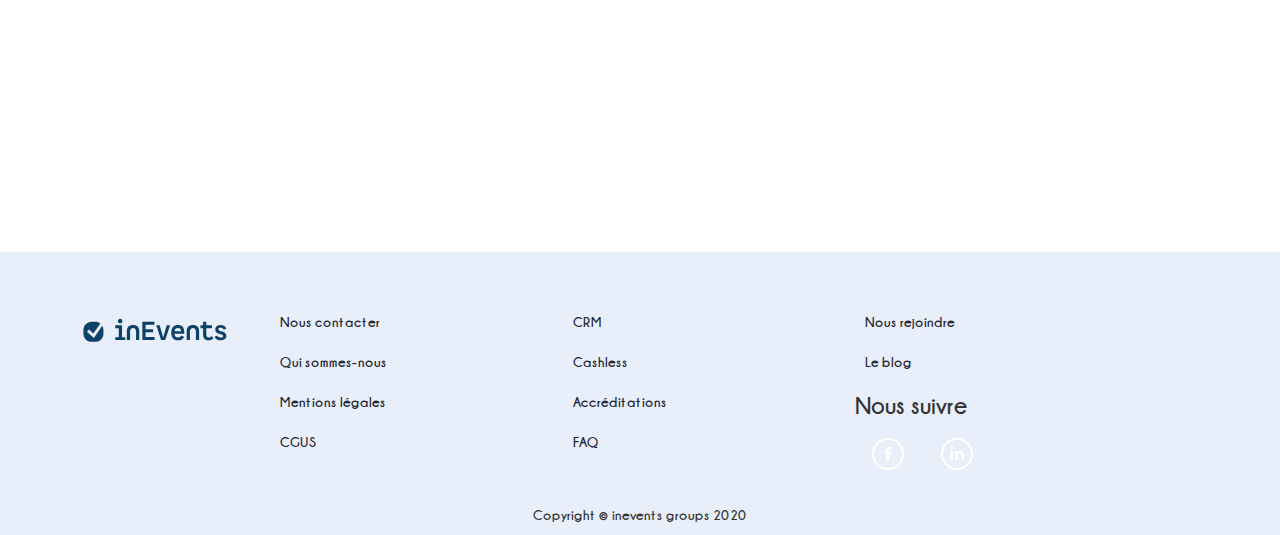
==== commit faf1b9a6: "[+][UPD][SITE] 1" ====
--- a/in_accred.html
+++ b/in_accred.html
@@ -75,12 +75,12 @@
                             <li class="dropdown">
                                 <a href="#" class="dropdown-toggle" data-toggle="dropdown" role="button" aria-expanded="false">Solution <span class="caret"></span></a>
                                 <ul class="dropdown-menu" role="menu">
-                                    <li><a href="#">InCrm</a></li>
-                                    <li><a href="#">InCashless</a></li>
+                                    <li><a href="in_crm.html">InCrm</a></li>
+                                    <li><a href="in_cashless.html">InCashless</a></li>
                                     <li><a href="in_accred.html">InAccred</a></li>
                                 </ul>
                             </li>
-                            <li><a href="#counter">Entreprise</a></li>
+                            <li><a href="in_team.html">Entreprise</a></li>
                             <li class="active"><a href="#">Contact</a></li>
                         </ul>
                     </div>
@@ -159,19 +159,19 @@
     <div class="container">
         <div class="row text-center" style="margin-top:50px; margin-bottom:50px;">
             <div class="col-md-3">
-                <img src="images/inaccred/inevents_securité.png" height="125px">
+                <img src="images/inaccred/inevents_securité.png" height="100px">
                 <p class="inaccred_info_logo">Un système de scanning des accréditations sécurisé empêchant les fraudes</p>
             </div>
             <div class="col-md-3">
-                <img src="images/inaccred/inevents_easy.png" height="125px">
+                <img src="images/inaccred/inevents_easy.png" height="100px">
                 <p class="inaccred_info_logo">Une solution à l'interface simple à utiliser garantisssant une prise en main rapide</p>
             </div>
             <div class="col-md-3">
-                <img src="images/inaccred/inevents_offline.png" height="125px">
+                <img src="images/inaccred/inevents_offline.png" height="100px">
                 <p class="inaccred_info_logo">Une solution fonctionnelle en mode en "hors ligne" (sans connexion internet)</p>
             </div>
             <div class="col-md-3">
-                <img src="images/inaccred/inevents_savetime.png" height="125px">
+                <img src="images/inaccred/inevents_savetime.png" height="100x">
                 <p class="inaccred_info_logo">Une solution offrant un gain de temps de part la gestion de nombreuses demandes d'accréditations</p>
             </div>
         </div>
@@ -291,6 +291,7 @@
 <script src="js/jquery.waypoints.min.js"></script>
 <script src="js/jquery.stellar.min.js"></script>
 <script src="js/owl.carousel.min.js"></script>
+<script src="js/aos.js"></script>
 <script src="js/main.js"></script>
 <!---smoth-scrlling---->
 <script type="text/javascript">
--- a/css/style.css
+++ b/css/style.css
@@ -99,6 +99,9 @@
 .inaccred_banner{
     background: linear-gradient(rgba(138, 171, 229,0.2), white);
     padding-bottom:50px;
+}
+.inteam_banner{
+    background:#1D9FC4;
 }
 .divise-info
 {
@@ -2004,4 +2007,106 @@
 }
 .inaccred_about{
     margin:50px;
-}+}
+.team {
+    background: #fff;
+
+}
+
+.team .member {
+    text-align: center;
+    margin-bottom: 20px;
+    background: #343a40;
+    position: relative;
+    overflow: hidden;
+}
+
+.team .member .member-info {
+    opacity: 0;
+    position: absolute;
+    bottom: 0;
+    top: 0;
+    left: 0;
+    right: 0;
+    transition: 0.2s;
+}
+
+.team .member .member-info-content {
+    position: absolute;
+    left: 0;
+    right: 0;
+    bottom: 0;
+    transition: bottom 0.4s;
+}
+
+.team .member .member-info-content h4 {
+    font-weight: 700;
+    margin-bottom: 2px;
+    font-size: 18px;
+    color: #fff;
+}
+
+.team .member .member-info-content span {
+    font-style: italic;
+    display: block;
+    font-size: 13px;
+    color: #fff;
+}
+
+.team .member .social {
+    position: absolute;
+    left: -50px;
+    top: 0;
+    bottom: 0;
+    width: 50px;
+    transition: left ease-in-out 0.3s;
+    background: rgba(78, 64, 57, 0.6);
+    text-align: center;
+}
+
+.team .member .social a {
+    transition: color 0.3s;
+    display: block;
+    color: #fff;
+    margin-top: 15px;
+}
+
+.team .member .social a:hover {
+    color: #eb5d1e;
+}
+
+.team .member .social i {
+    font-size: 18px;
+    margin: 0 2px;
+}
+
+.team .member:hover .member-info {
+    background: linear-gradient(0deg, rgba(29, 159, 196, 0.95) 0%, rgba(29, 159, 196, 0.95) 15%, rgba(255, 255, 255, 0) 40%);
+    opacity: 1;
+    transition: 0.4s;
+}
+
+.team .member:hover .member-info-content {
+    bottom: 30px;
+    transition: bottom 0.4s;
+}
+
+.team .member:hover .social {
+    left: 0;
+    transition: left ease-in-out 0.3s;
+}
+
+#teamjs .progress{
+    padding:0px;
+    margin-top:10px;
+}
+.item_teams_progress{
+    margin-top:5px;
+    margin-bottom:5px;
+}
+.progress-bar{
+    background-color: white;
+}
+.progress-bar{
+    background-color: rgba(29, 159, 196, 0.15);
+}
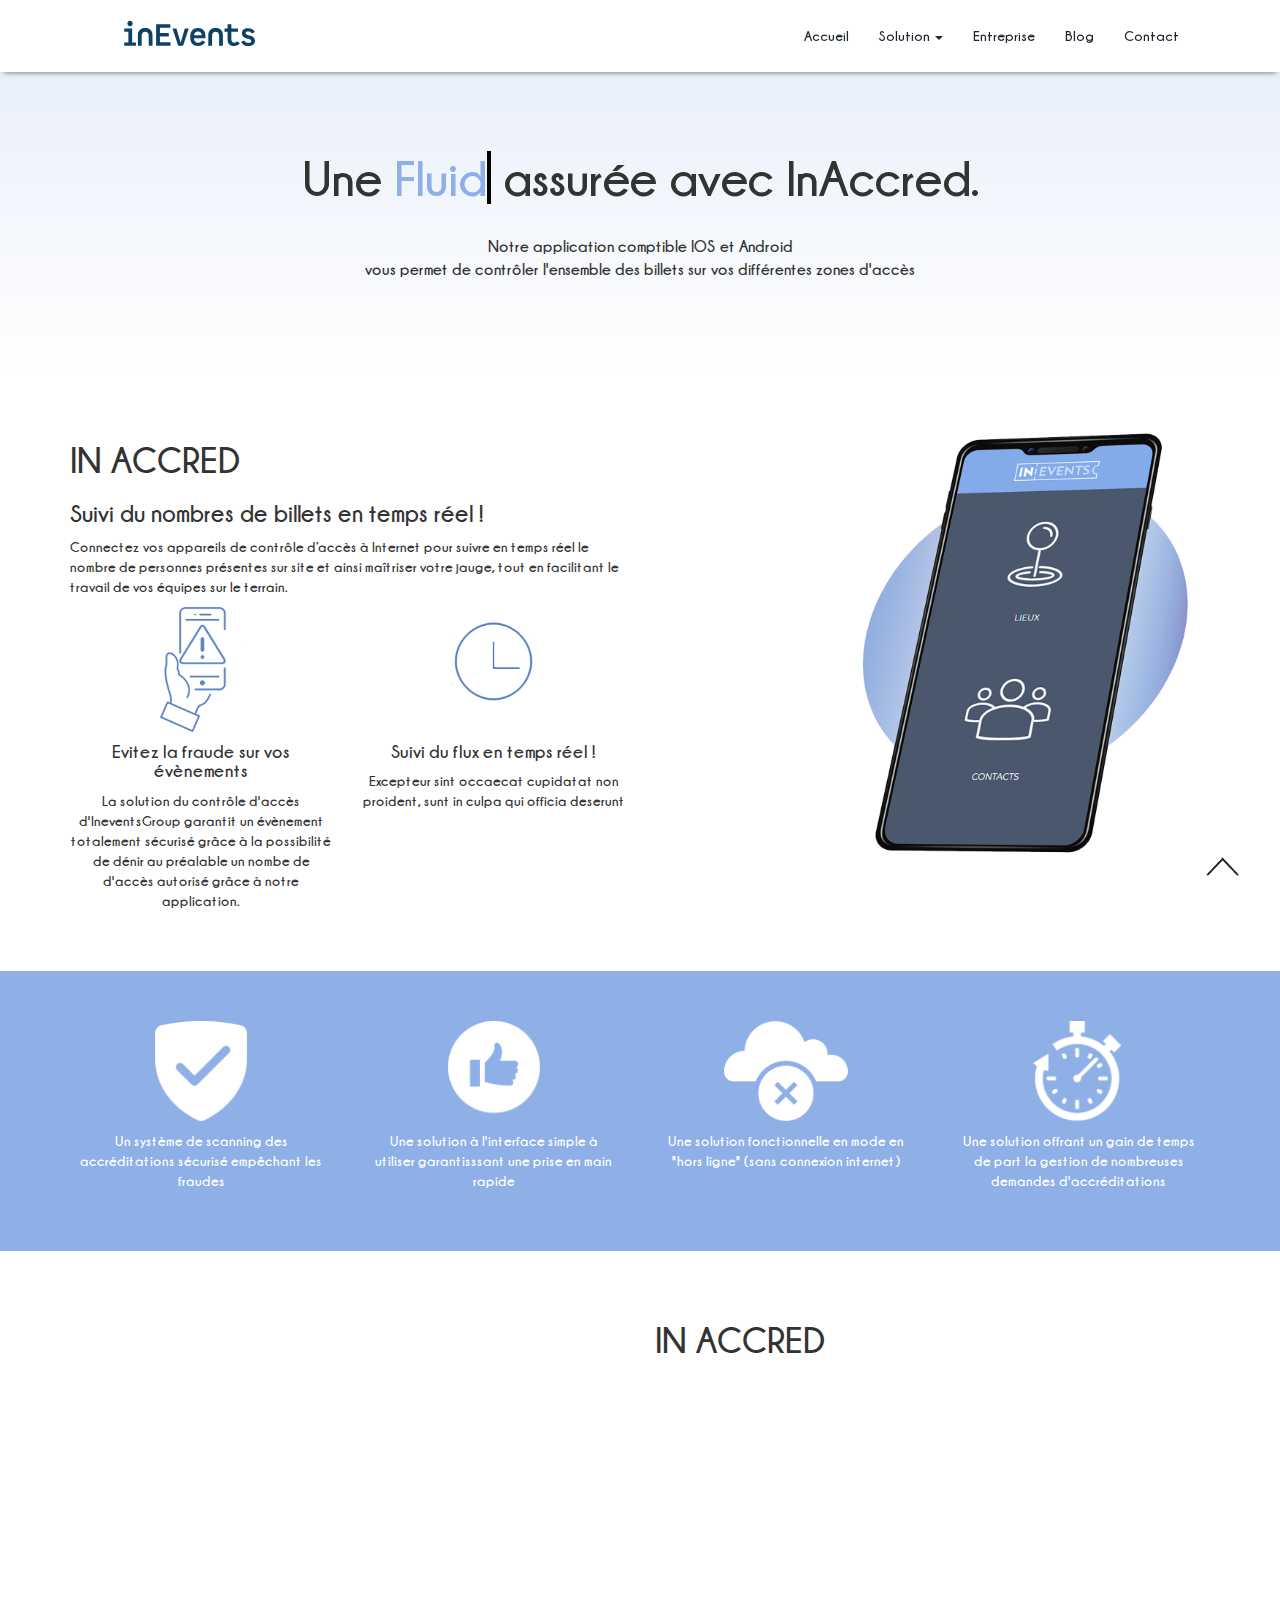
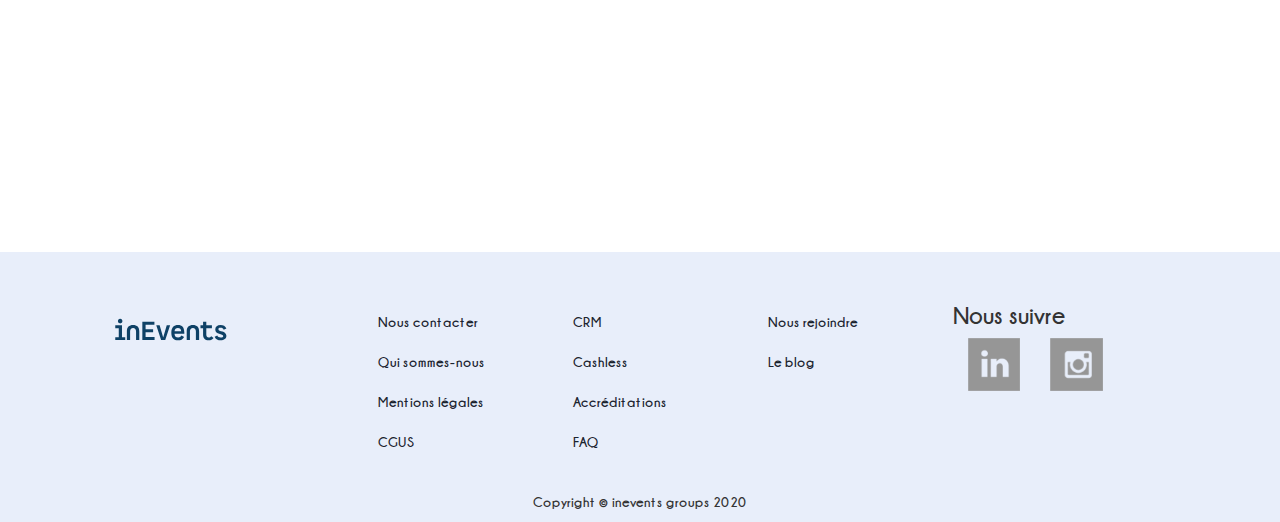
==== commit 36faf101: "[+][UPD][SITE] init" ====
--- a/in_accred.html
+++ b/in_accred.html
@@ -63,9 +63,9 @@
                                 C1025.53,174.17,1039.83,162.81,1062.92,162.81z"/>
                             <path class="st0" d="M319.56,248.38h24.74v-63.4h-24.74v-20.52h47.46v83.92h22.9v20.52h-70.36V248.38z M338.43,134.96
                                 c0-9.35,5.31-16.31,15.76-16.31s15.76,6.96,15.76,16.31c0,9.16-5.31,16.12-15.76,16.12S338.43,144.12,338.43,134.96z"/>
-                            <path class="st0" d="M168.34,253.68l-48.62-44.45l13.74-15.03l31.46,28.76l49.25-70.69c-9.83-7.79-22.2-12.49-35.64-12.49h-26.08
+             <!--               <path class="st0" d="M168.34,253.68l-48.62-44.45l13.74-15.03l31.46,28.76l49.25-70.69c-9.83-7.79-22.2-12.49-35.64-12.49h-26.08
                                 c-31.67,0-57.58,25.91-57.58,57.58v26.08c0,31.67,25.91,57.58,57.58,57.58h26.08c31.67,0,57.58-25.91,57.58-57.58v-26.08
-                                c0-10.69-3.01-20.69-8.13-29.29L168.34,253.68z"/>
+                                c0-10.69-3.01-20.69-8.13-29.29L168.34,253.68z"/>-->
                             </svg>
                         </a>
                     </div>
@@ -81,6 +81,7 @@
                                 </ul>
                             </li>
                             <li><a href="in_team.html">Entreprise</a></li>
+                            <li><a href="#">Blog</a></li>
                             <li class="active"><a href="#">Contact</a></li>
                         </ul>
                     </div>
@@ -236,12 +237,12 @@
 	C1025.53,174.17,1039.83,162.81,1062.92,162.81z"/>
 <path class="st0" d="M319.56,248.38h24.74v-63.4h-24.74v-20.52h47.46v83.92h22.9v20.52h-70.36V248.38z M338.43,134.96
 	c0-9.35,5.31-16.31,15.76-16.31s15.76,6.96,15.76,16.31c0,9.16-5.31,16.12-15.76,16.12S338.43,144.12,338.43,134.96z"/>
-<path class="st0" d="M168.34,253.68l-48.62-44.45l13.74-15.03l31.46,28.76l49.25-70.69c-9.83-7.79-22.2-12.49-35.64-12.49h-26.08
+<!--<path class="st0" d="M168.34,253.68l-48.62-44.45l13.74-15.03l31.46,28.76l49.25-70.69c-9.83-7.79-22.2-12.49-35.64-12.49h-26.08
 	c-31.67,0-57.58,25.91-57.58,57.58v26.08c0,31.67,25.91,57.58,57.58,57.58h26.08c31.67,0,57.58-25.91,57.58-57.58v-26.08
-	c0-10.69-3.01-20.69-8.13-29.29L168.34,253.68z"/>
+	c0-10.69-3.01-20.69-8.13-29.29L168.34,253.68z"/>-->
 </svg>
             </div>
-            <div class="col-md-3 col-xs-6">
+            <div class="col-md-2 col-md-offset-1 col-xs-6">
                 <ul class="list-unstyled">
                     <li><a href="#" class="py-2 d-block">Nous contacter</a></li>
                     <li><a href="#" class="py-2 d-block">Qui sommes-nous</a></li>
@@ -249,7 +250,7 @@
                     <li><a href="#" class="py-2 d-block">CGUS</a></li>
                 </ul>
             </div>
-            <div class="col-md-3 col-xs-6">
+            <div class="col-md-2 col-xs-6">
                 <ul class="list-unstyled" >
                     <li><a href="#" class="py-2 d-block">CRM</a></li>
                     <li><a href="#" class="py-2 d-block">Cashless</a></li>
@@ -266,10 +267,8 @@
             <div class="col-md-2 col-xs-6">
                 <div class="footer-right">
                     <h3>Nous suivre</h3>
-                    <ul>
-                        <li><a href="#"><span> </span></a></li>
-                        <li><a href="#"><span class="in"> </span></a></li>
-                    </ul>
+                    <div class="col-md-6"><a href=""><img width="100%"  src="images/home/RS1.png"> </a></div>
+                    <div class="col-md-6"><a href=""><img width="100%"  src="images/home/RS2.png"> </a></div>
                 </div>
             </div>
         </div>
--- a/css/style.css
+++ b/css/style.css
@@ -2106,7 +2106,13 @@
 }
 .progress-bar{
     background-color: white;
-}
-.progress-bar{
-    background-color: rgba(29, 159, 196, 0.15);
-}
+    -webkit-box-shadow: unset !important;
+    box-shadow: unset !important;
+}
+
+.progress {
+    border:1px solid white;
+    -webkit-box-shadow: unset !important;
+    box-shadow: unset !important;
+    background-color:unset;
+}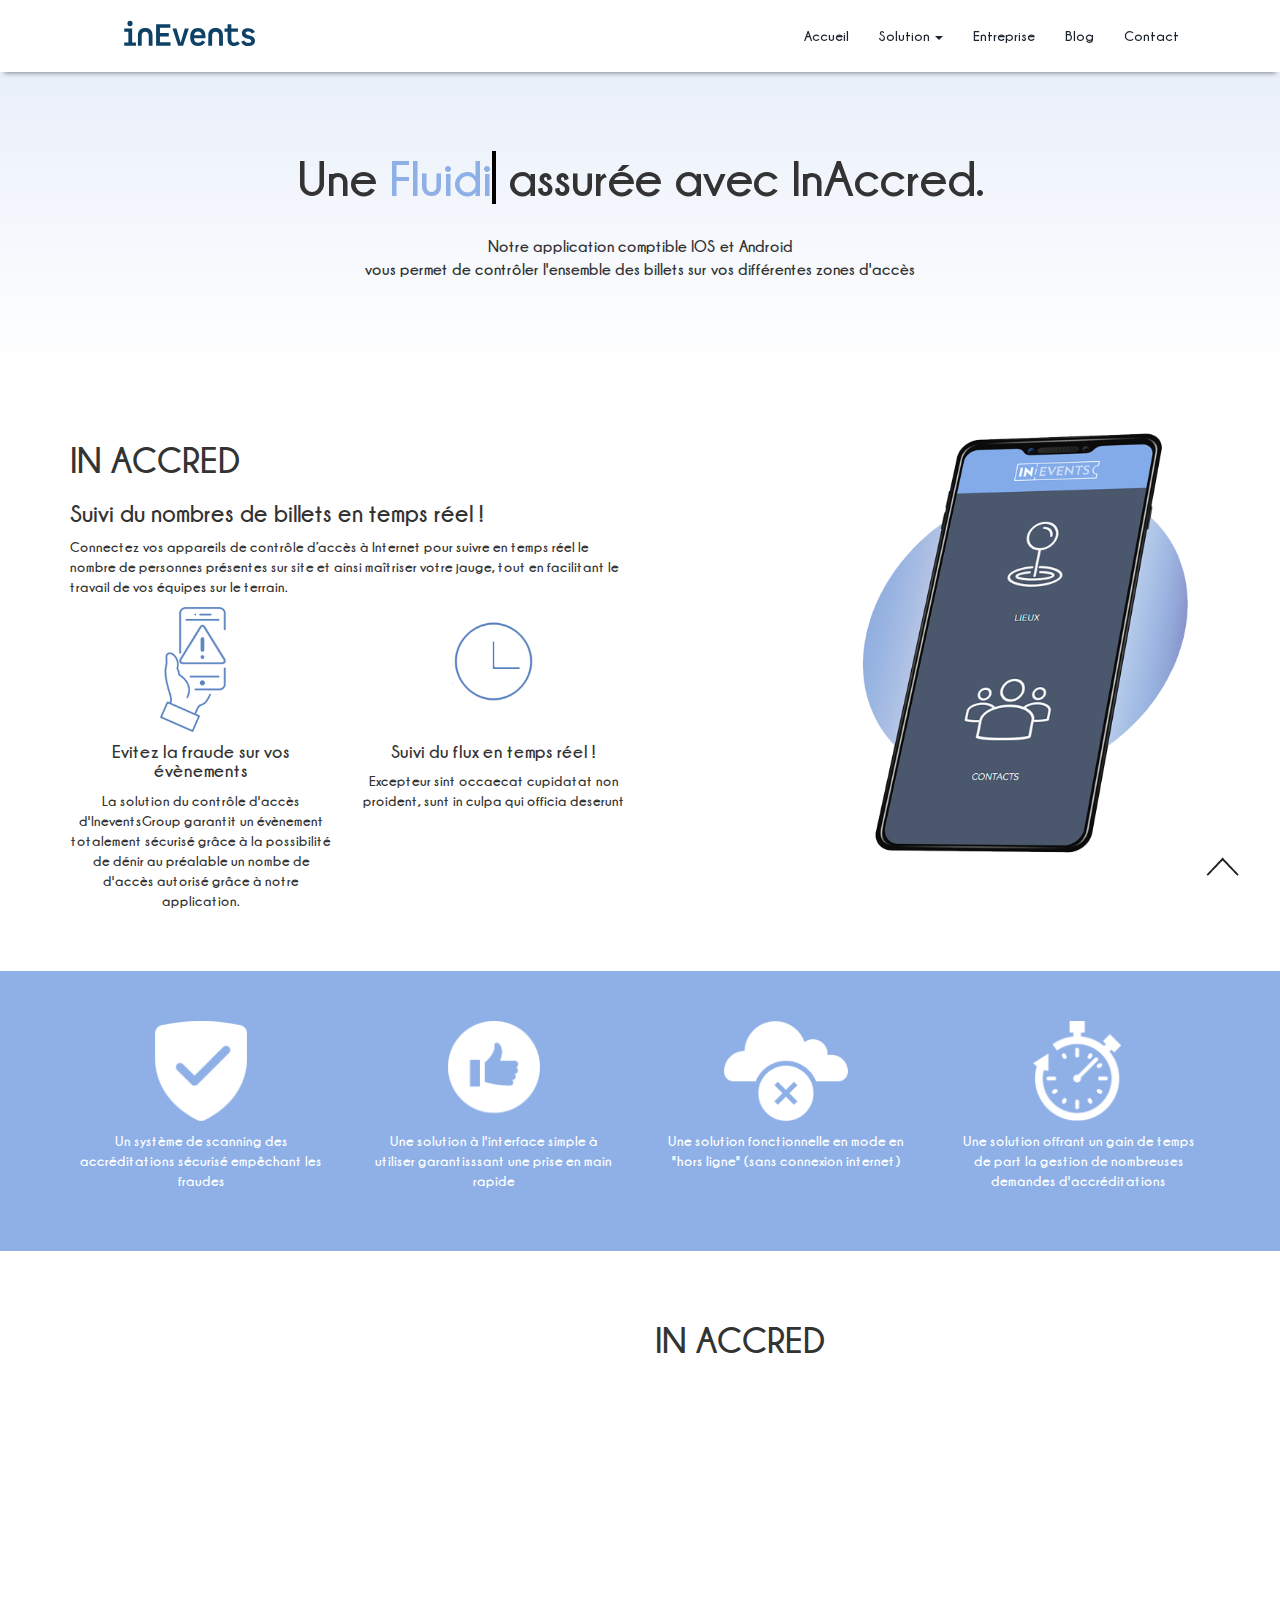
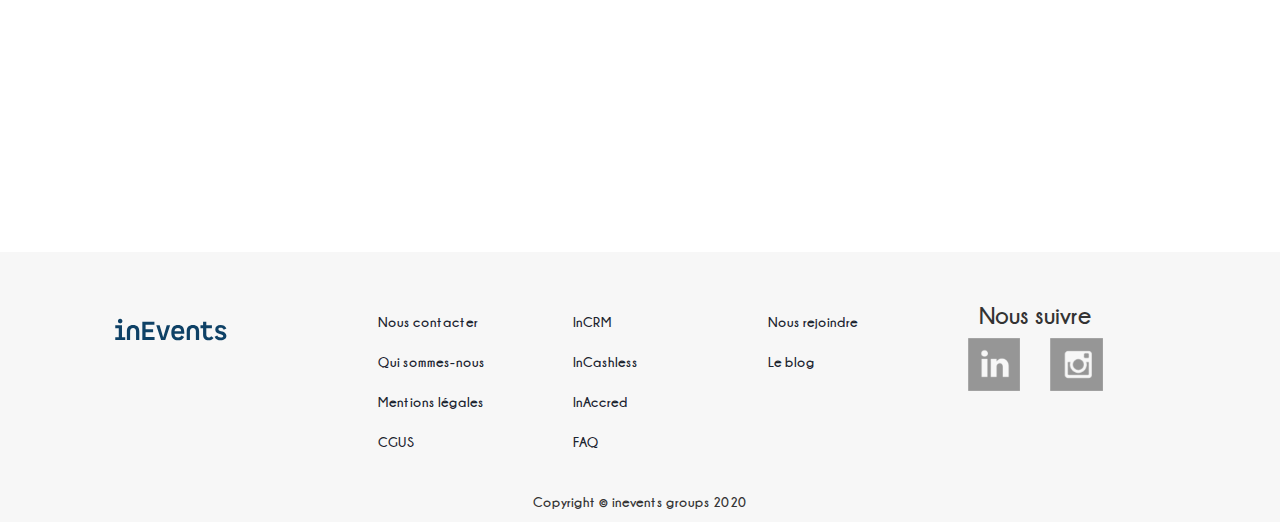
==== commit 42d954bd: "[+][UPD][SITE] init" ====
--- a/in_accred.html
+++ b/in_accred.html
@@ -18,6 +18,7 @@
     <link href="css/animate.css" rel="stylesheet" type="text/css" media="all">
     <link rel="stylesheet" href="css/owl.carousel.min.css">
     <link rel="stylesheet" href="css/owl.theme.default.min.css">
+    <link rel="stylesheet" href="css/fonts/font-awesome/css/font-awesome.min.css">
     <link href="css/style.css" rel="stylesheet" type="text/css" media="all" />
     <link href="css/custom.css" rel="stylesheet" type="text/css" media="all" />
     <!------ js ------>
@@ -245,17 +246,17 @@
             <div class="col-md-2 col-md-offset-1 col-xs-6">
                 <ul class="list-unstyled">
                     <li><a href="#" class="py-2 d-block">Nous contacter</a></li>
-                    <li><a href="#" class="py-2 d-block">Qui sommes-nous</a></li>
+                    <li><a href="in_team.html" class="py-2 d-block">Qui sommes-nous</a></li>
                     <li><a href="#" class="py-2 d-block">Mentions légales</a></li>
                     <li><a href="#" class="py-2 d-block">CGUS</a></li>
                 </ul>
             </div>
             <div class="col-md-2 col-xs-6">
                 <ul class="list-unstyled" >
-                    <li><a href="#" class="py-2 d-block">CRM</a></li>
-                    <li><a href="#" class="py-2 d-block">Cashless</a></li>
-                    <li><a href="#" class="py-2 d-block">Accréditations</a></li>
-                    <li><a href="#" class="py-2 d-block">FAQ</a></li>
+                    <li><a href="in_crm.html" class="py-2 d-block">InCRM</a></li>
+                    <li><a href="in_cashless.html" class="py-2 d-block">InCashless</a></li>
+                    <li><a href="in_accred.html" class="py-2 d-block">InAccred</a></li>
+                    <li><a href="in_faq.html" class="py-2 d-block">FAQ</a></li>
                 </ul>
             </div>
             <div class="col-md-2 col-xs-6">
@@ -265,7 +266,7 @@
                 </ul>
             </div>
             <div class="col-md-2 col-xs-6">
-                <div class="footer-right">
+                <div class="footer-right text-center">
                     <h3>Nous suivre</h3>
                     <div class="col-md-6"><a href=""><img width="100%"  src="images/home/RS1.png"> </a></div>
                     <div class="col-md-6"><a href=""><img width="100%"  src="images/home/RS2.png"> </a></div>
--- a/css/style.css
+++ b/css/style.css
@@ -100,8 +100,27 @@
     background: linear-gradient(rgba(138, 171, 229,0.2), white);
     padding-bottom:50px;
 }
+.incrm_banner{
+    background: linear-gradient(rgba(127, 187, 184,0.2), white);
+    padding-bottom:50px;
+}
+.incashless_banner{
+    background: linear-gradient(rgba(151, 121, 188,0.2), white);
+    padding-bottom:50px;
+}
+.incashless_banner .divise-info .typewrite{
+    color: rgb(151, 121, 188);
+}
+.incrm_banner .divise-info .typewrite{
+    color: rgb(127, 187, 184);
+}
+
 .inteam_banner{
     background:#1D9FC4;
+}
+
+.infaq_banner{
+    background:#009FDD;
 }
 .divise-info
 {
@@ -178,11 +197,9 @@
     padding-bottom:100px;
 }
 .content-crm{
-    background:rgb(127, 187, 184);
+    background:#50a0d2;
     background-attachment: fixed;background-size: cover;
     color:white;
-
-
 }
 .content-crm #crm
 {
@@ -211,8 +228,6 @@
 }
 .content-cashless
 {
-    background-size: cover;
-    background:url(../images/home/inevents_background_triangle.png) no-repeat 0px 0px;
     padding-bottom:50px;
 }
 .content-cashless #cashless
@@ -1095,7 +1110,7 @@
 /*--- footer ---*/
 .footer
 {
-	background:rgba(138, 171, 229);
+/*	background:rgba(138, 171, 229);*/
 	padding:2% 0;
 }
 .footer-left
@@ -1946,7 +1961,7 @@
 }
 
 #avis .carousel-testimony .testimony-wrap{
-    max-height:470px !important;
+    max-height:450px !important;
 }
 
 #avis .carousel-testimony .user-img{
@@ -1958,7 +1973,8 @@
 }
 footer{
     padding-top:50px;
-    background:rgba(138, 171, 229,0.2);
+/*    background:rgba(138, 171, 229,0.2);*/
+    background-color: #F7F7F7;
 }
 .ftco-heading-2-link{
     text-align:center;
@@ -1972,17 +1988,17 @@
 
 #services h2 {
     margin-top:0px;
-    color: #7fbbb8 !important;
+    color: #50a0d2 !important;
 }
 #services-marketing h2 a,
 #services-crm h2 a {
-    color: #7fbbb8 !important;
+    color: #50a0d2 !important;
 }
 #services-accred h2 a {
-    color: #8eb0e7 !important;
+    color: #50a0d2 !important;
 }
 #services-cashless h2 a{
-    color: #9778bc !important;
+    color: #50a0d2 !important;
 }
 
 #toptotop{
@@ -2115,4 +2131,63 @@
     -webkit-box-shadow: unset !important;
     box-shadow: unset !important;
     background-color:unset;
+}
+
+/*FAQ*/
+#accordionfaq h2 {
+    font-family: Arial, Verdana;
+    font-weight: 800;
+    font-size: 2.5rem;
+    color: #091f2f;
+    text-transform: uppercase;
+}
+#accordionfaq {
+    background-color: #F7F7F7;
+}
+
+.accordion-section .panel-default > .panel-heading {
+    border: 0;
+    padding: 0;
+}
+.accordion-section .panel-default .panel-title a {
+    display: block;
+    font-size: 1.5rem;
+}
+.accordion-section .panel-default .panel-title a:after {
+    font-family: 'FontAwesome';
+    font-style: normal;
+    font-size: 3rem;
+    content: "\f106";
+    color: #1f7de2;
+    float: right;
+    margin-top: -12px;
+}
+.accordion-section .panel-default .panel-title a.collapsed:after {
+    content: "\f107";
+}
+.accordion-section .panel-default .panel-body {
+    font-size: 1.2rem;
+}
+
+#accordionfaq .panel-title{
+    text-align:left;
+}
+#accordionfaq .panel.panel-default{
+    background-color:unset;
+    border:unset;
+    box-shadow: unset;
+}
+#accordionfaq .panel-default > .panel-heading{
+    background-color:unset;
+    border:unset;
+    margin-top:50px;
+    margin-bottom:50px;
+}
+
+#accordionfaq .panel.panel-default{
+    border-bottom:1px solid rgba(29, 159, 196, 0.2);
+}
+
+#accordionfaq .panel-default > .panel-heading + .panel-collapse .panel-body{
+    border:unset;
 }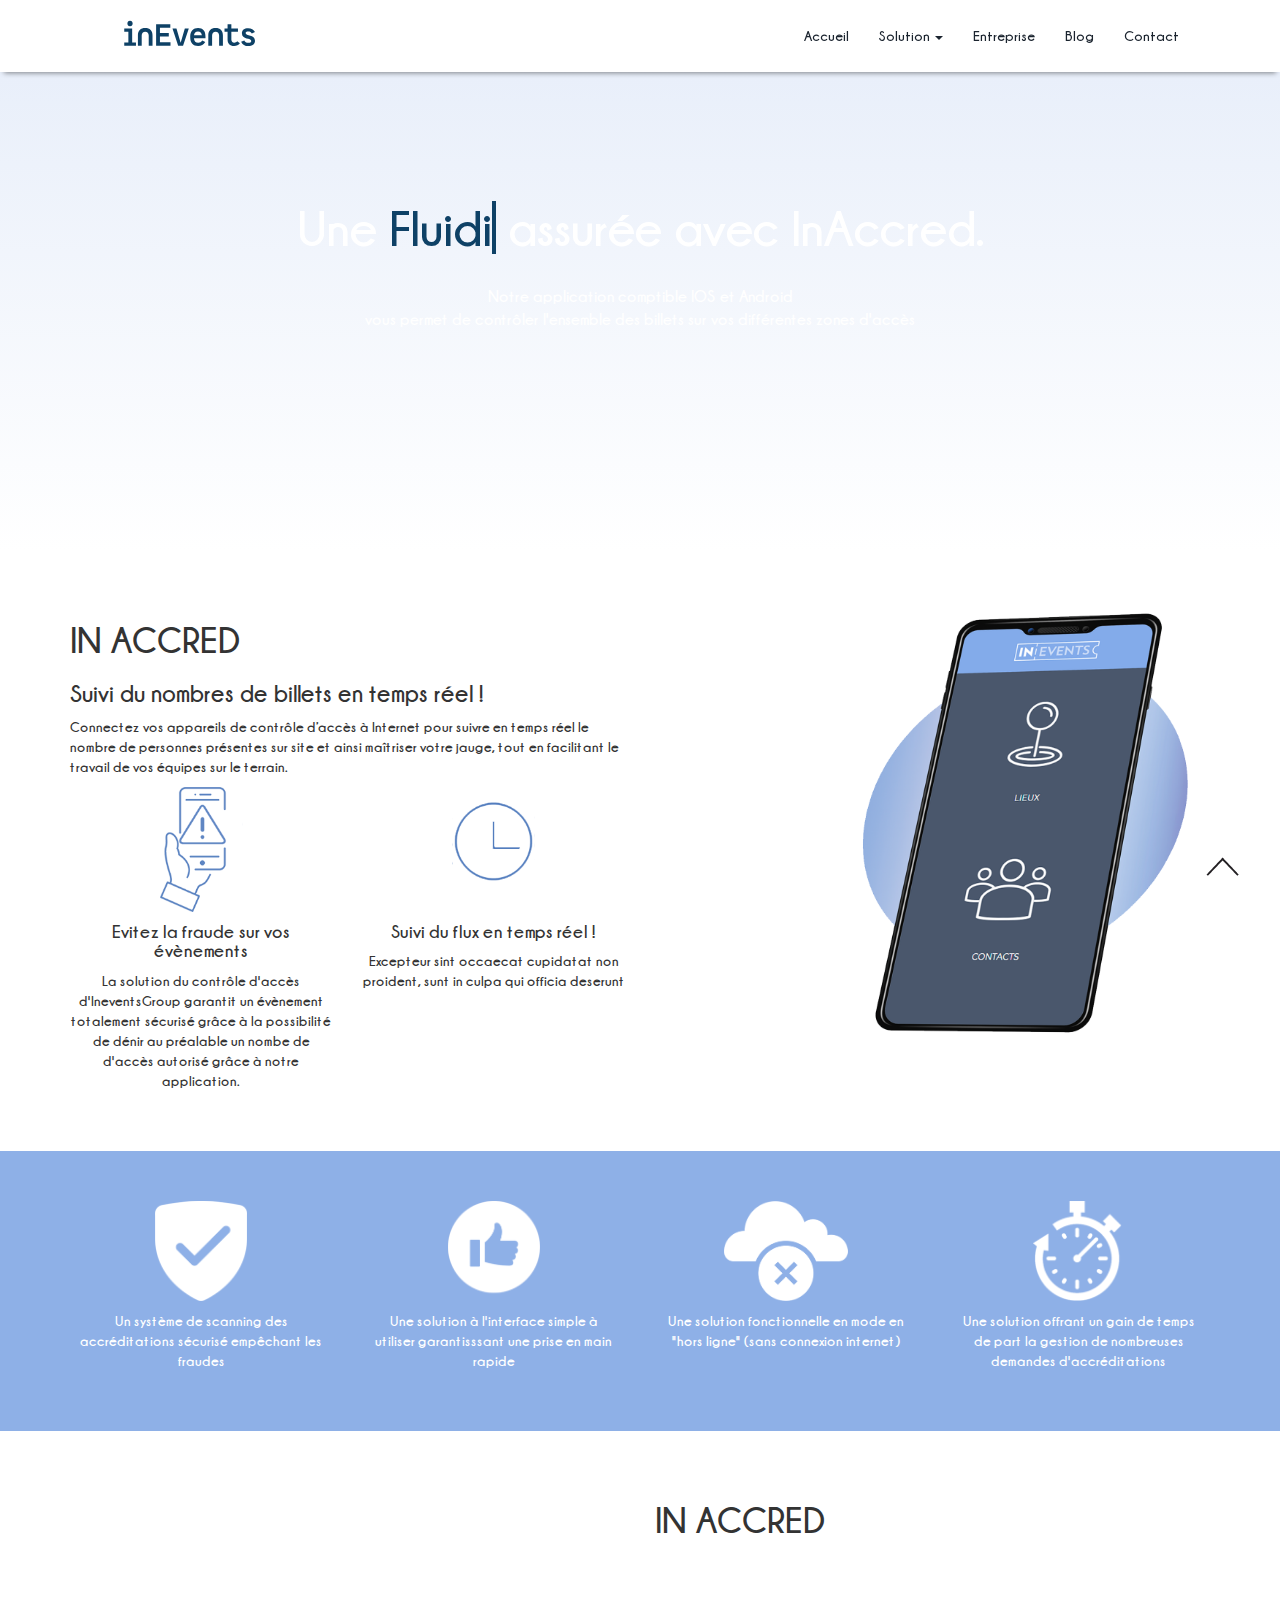
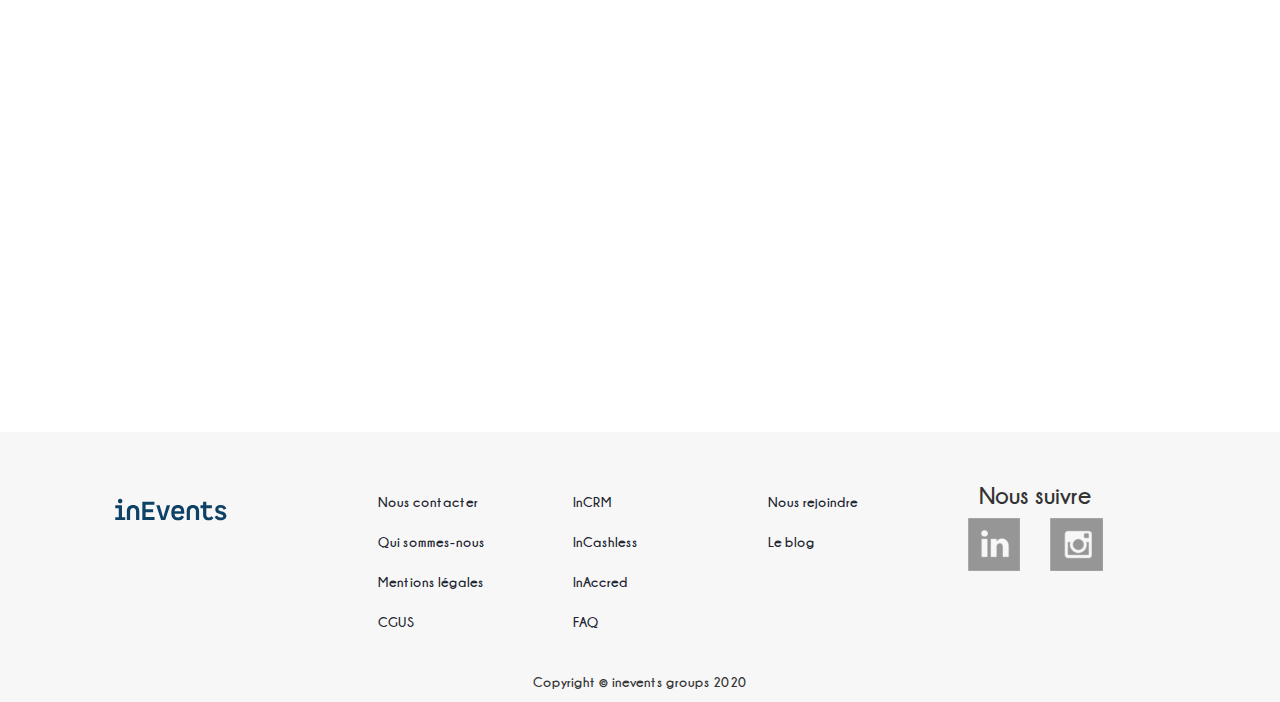
==== commit 2150db73: "[+][UPD][SITE] init" ====
--- a/in_accred.html
+++ b/in_accred.html
@@ -82,7 +82,7 @@
                                 </ul>
                             </li>
                             <li><a href="in_team.html">Entreprise</a></li>
-                            <li><a href="#">Blog</a></li>
+                            <li><a href="in_blog.html">Blog</a></li>
                             <li class="active"><a href="#">Contact</a></li>
                         </ul>
                     </div>
@@ -262,7 +262,7 @@
             <div class="col-md-2 col-xs-6">
                 <ul class="list-unstyled">
                     <li><a href="#" class="py-2 d-block">Nous rejoindre</a></li>
-                    <li><a href="#" class="py-2 d-block">Le blog</a></li>
+                    <li><a href="in_blog.html" class="py-2 d-block">Le blog</a></li>
                 </ul>
             </div>
             <div class="col-md-2 col-xs-6">
--- a/css/style.css
+++ b/css/style.css
@@ -4,6 +4,63 @@
 License: Creative Commons Attribution 3.0 Unported
 License URL: http://creativecommons.org/licenses/by/3.0/
 --*/
+@font-face {
+    font-family: 'ChampagneLimousine';
+    src:url('fonts/ChampagneLimousinesBold.ttf');
+}
+
+* {
+    font-family: "ChampagneLimousine","Raleway", "HelveticaNeue", "Helvetica Neue", Helvetica, Arial, sans-serif !important;
+}
+.navbar-brand {
+    padding: 0px;
+}
+.navbar-brand>img {
+    height: 100%;
+    padding: 15px;
+    width: auto;
+}
+.example2 .navbar-brand>img {
+    padding: 7px 15px;
+}
+.navbar-alignit .navbar-header {
+    -webkit-transform-style: preserve-3d;
+    -moz-transform-style: preserve-3d;
+    transform-style: preserve-3d;
+    height: 50px;
+}
+.navbar-alignit .navbar-brand {
+    top: 50%;
+    display: block;
+    position: relative;
+    height: auto;
+    transform: translate(0,-50%);
+    margin-right: 15px;
+    margin-left: 15px;
+}
+.navbar-toggle{
+    background-color:#8eb0e7;
+    margin-top:10px;
+}
+.navbar-toggle .icon-bar{
+    background-color:white;
+}
+
+
+
+.navbar-nav>li>.dropdown-menu {
+    z-index: 9999;
+}
+.nav.navbar-nav.navbar-right{
+    margin-top:10px;
+}
+.navbar-brand{
+    width:200px;
+    margin-bottom:20px;
+}
+.navbar{
+    margin-bottom:0px;
+}
 /*--- header ----*/
 #to-top{
     position: fixed;
@@ -15,17 +72,6 @@
     -moz-box-shadow: 0px 5px 5px -4px rgba(0,0,0,0.45);
     box-shadow: 0px 5px 5px -4px rgba(0,0,0,0.45);
 }
-.header
-{
-
-
-}
-/*.container
-{
-	width: 70%;
-	margin: 0 auto;
-}*/
-
 .header-logo
 {
     max-width:200px;
@@ -93,40 +139,11 @@
 {
 	color:#FFFFFF;
 }
-.banner{
-    background: linear-gradient(rgba(138, 171, 229,0.2), white);
-}
-.inaccred_banner{
-    background: linear-gradient(rgba(138, 171, 229,0.2), white);
-    padding-bottom:50px;
-}
-.incrm_banner{
-    background: linear-gradient(rgba(127, 187, 184,0.2), white);
-    padding-bottom:50px;
-}
-.incashless_banner{
-    background: linear-gradient(rgba(151, 121, 188,0.2), white);
-    padding-bottom:50px;
-}
-.incashless_banner .divise-info .typewrite{
-    color: rgb(151, 121, 188);
-}
-.incrm_banner .divise-info .typewrite{
-    color: rgb(127, 187, 184);
-}
-
-.inteam_banner{
-    background:#1D9FC4;
-}
-
-.infaq_banner{
-    background:#009FDD;
-}
 .divise-info
 {
-    margin-top:100px;
-    margin-bottom:20px;
-	color: rgb(51, 51, 51);;
+    margin-top:150px;
+    margin-bottom:150px;
+	color: white;
 }
 .divise-info h1
 {
@@ -181,7 +198,7 @@
 
 .divise-info .typewrite
 {
-    color:#8eb0e7;
+    color: rgb(14, 65, 102);
 }
 
 .header-bg
@@ -191,65 +208,7 @@
 .content
 {
 }
-.content #services
-{
-   padding-top:50px;
-    padding-bottom:100px;
-}
-.content-crm{
-    background:#50a0d2;
-    background-attachment: fixed;background-size: cover;
-    color:white;
-}
-.content-crm #crm
-{
-    padding-top:50px;
-    padding-bottom:50px;
-}
-.content-crm #crm img
-{
-   position:relative;
-    top:-100px;
-}
-.content-accred #accred img
-{
-    position:relative;
-    top:-106px;
-}
-.content-accred{
-    background:rgba(142, 176, 231, 1);
-    color:white;
-
-}
-.content-accred #accred
-{
-    padding-top:50px;
-    padding-bottom:50px;
-}
-.content-cashless
-{
-    padding-bottom:50px;
-}
-.content-cashless #cashless
-{
-    padding-top:50px;
-    padding-bottom:50px;
-}
-.content-counter {
-    background:rgba(241, 183, 185, 1);
-    padding-top:50px;
-    padding-bottom:50px;
-    color:white;
-}
-#row_counter strong{
-    font-size:45px;
-}
-
-.content-clients #clients
-{
-    padding-top:50px;
-    padding-bottom:50px;
-}
+
 .content-girds
 {
 	text-align:center;
@@ -1156,64 +1115,11 @@
 	margin: 0;
 	padding:0;
 }
-.footer-right ul li
-{
-	display:inline-block;
-}
-.footer-right ul li a span
-{
-	background:url(../images/social-icons.png) no-repeat 0px 0px;
-	width:32px;
-	height:32px;
-	display: inline-block;
-	margin: 0 .5em;
-}
-.footer-right ul li a span:hover
-{
-	background:url(../images/social-icons1hr.png) no-repeat 0px 0px;
-	transition:0.5s;
-	-webkit-transition:0.5s;
-	-moz-transition:0.5s;
-	-o-transition:0.5s;
-	-ms-transition:0.5s;
-}
-.footer-right ul li a span.twitter
-{
-	background:url(../images/social-icons.png) no-repeat -44px 0px;
-	width:32px;
-	height:32px;
-	display: inline-block;
-	margin: 0 .5em;
-}
-.footer-right ul li a span.twitter:hover
-{
-	background:url(../images/social-icons1hr.png) no-repeat -44px 0px;
-	transition:0.5s;
-	-webkit-transition:0.5s;
-	-moz-transition:0.5s;
-	-o-transition:0.5s;
-	-ms-transition:0.5s;
-}
-.footer-right ul li a span.in
-{
-	background:url(../images/social-icons.png) no-repeat -90px 0px;
-	width:32px;
-	height:32px;
-	display: inline-block;
-	margin: 0 .5em;
-}
+
 .footer-right h3{
     margin-top:0;
 }
-.footer-right ul li a span.in:hover
-{
-	background:url(../images/social-icons1hr.png) no-repeat -90px 0px;
-	transition:0.5s;
-	-webkit-transition:0.5s;
-	-moz-transition:0.5s;
-	-o-transition:0.5s;
-	-ms-transition:0.5s;
-}
+
 /*----- to-top ----*/
 #toTop {
 	display: none;
@@ -1914,7 +1820,7 @@
     right: 0;
     width: 40px;
     height: 40px;
-    background: #79efb4;
+    background: #0f6f9b;
     -webkit-border-radius: 50%;
     -moz-border-radius: 50%;
     -ms-border-radius: 50%;
@@ -1986,6 +1892,27 @@
     text-align:right;
 }
 
+
+#toptotop{
+    height:50px;
+    visibility: hidden;
+}
+.service-grid:hover{
+    transform: scale(1.1);
+}
+
+#row_counter .text .anim-counter:hover {
+    transform: scale(1.5);
+}
+/***IN HOME***/
+/*************/
+/***banner***/
+.banner{
+    background:url(../images/home/inevents_slider_home.png);
+    background-repeat: no-repeat;
+    background-size: cover;
+}
+/***Service***/
 #services h2 {
     margin-top:0px;
     color: #50a0d2 !important;
@@ -2000,20 +1927,91 @@
 #services-cashless h2 a{
     color: #50a0d2 !important;
 }
-
-#toptotop{
-    height:50px;
-    visibility: hidden;
-}
-.service-grid:hover{
-    transform: scale(1.1);
-}
-
-#row_counter .text .anim-counter:hover {
-    transform: scale(1.5);
-}
-
-/***IN ACCRED**/
+#services .service-grid .service svg{
+    margin-top:25px;
+    margin-left:50px;
+    margin-right:50px;
+}
+/***/
+.content #services
+{
+    padding-bottom:100px;
+}
+.content-crm{
+    background:#50a0d2;
+    background-attachment: fixed;background-size: cover;
+    color:white;
+}
+.content-crm #crm
+{
+    padding-top:50px;
+    padding-bottom:50px;
+}
+.content-crm #crm img
+{
+    position:relative;
+    top:-100px;
+}
+.content-accred #accred img
+{
+    position:relative;
+    top:-106px;
+}
+.content-accred{
+    background:rgba(142, 176, 231, 1);
+    color:white;
+
+}
+.content-accred #accred
+{
+    padding-top:50px;
+    padding-bottom:50px;
+}
+.content-cashless
+{
+    padding-bottom:50px;
+}
+.content-cashless #cashless
+{
+    padding-top:50px;
+    padding-bottom:50px;
+}
+.content-counter {
+    background:rgba(241, 183, 185, 1);
+    padding-top:50px;
+    padding-bottom:50px;
+    color:white;
+}
+#row_counter strong{
+    font-size:45px;
+}
+
+.content-clients #clients
+{
+    padding-top:50px;
+    padding-bottom:50px;
+}
+/***INCRM PAGE**/
+.incrm_banner .divise-info .typewrite{
+    color: rgb(14, 65, 102);
+}
+.incrm_banner{
+    background: linear-gradient(rgba(80, 160, 210,1), white);
+    padding-bottom:50px;
+}
+/***INCASHLESS PAGE**/
+.incashless_banner{
+    background: linear-gradient(rgba(151, 121, 188,0.2), white);
+    padding-bottom:50px;
+}
+.incashless_banner .divise-info .typewrite{
+    color: rgb(14, 65, 102);
+}
+/***INACCRED PAGE**/
+.inaccred_banner{
+    background: linear-gradient(rgba(138, 171, 229,0.2), white);
+    padding-bottom:50px;
+}
 #inaccred_images1{
     background-size: cover;
     background:url(../images/inaccred/inevents_inaccred_1.png) no-repeat 0px 0px;
@@ -2023,6 +2021,10 @@
 }
 .inaccred_about{
     margin:50px;
+}
+/***INTEAM***/
+.inteam_banner{
+    background:#1D9FC4;
 }
 .team {
     background: #fff;
@@ -2133,7 +2135,10 @@
     background-color:unset;
 }
 
-/*FAQ*/
+/***INFAQ***/
+.infaq_banner{
+    background:#009FDD;
+}
 #accordionfaq h2 {
     font-family: Arial, Verdana;
     font-weight: 800;
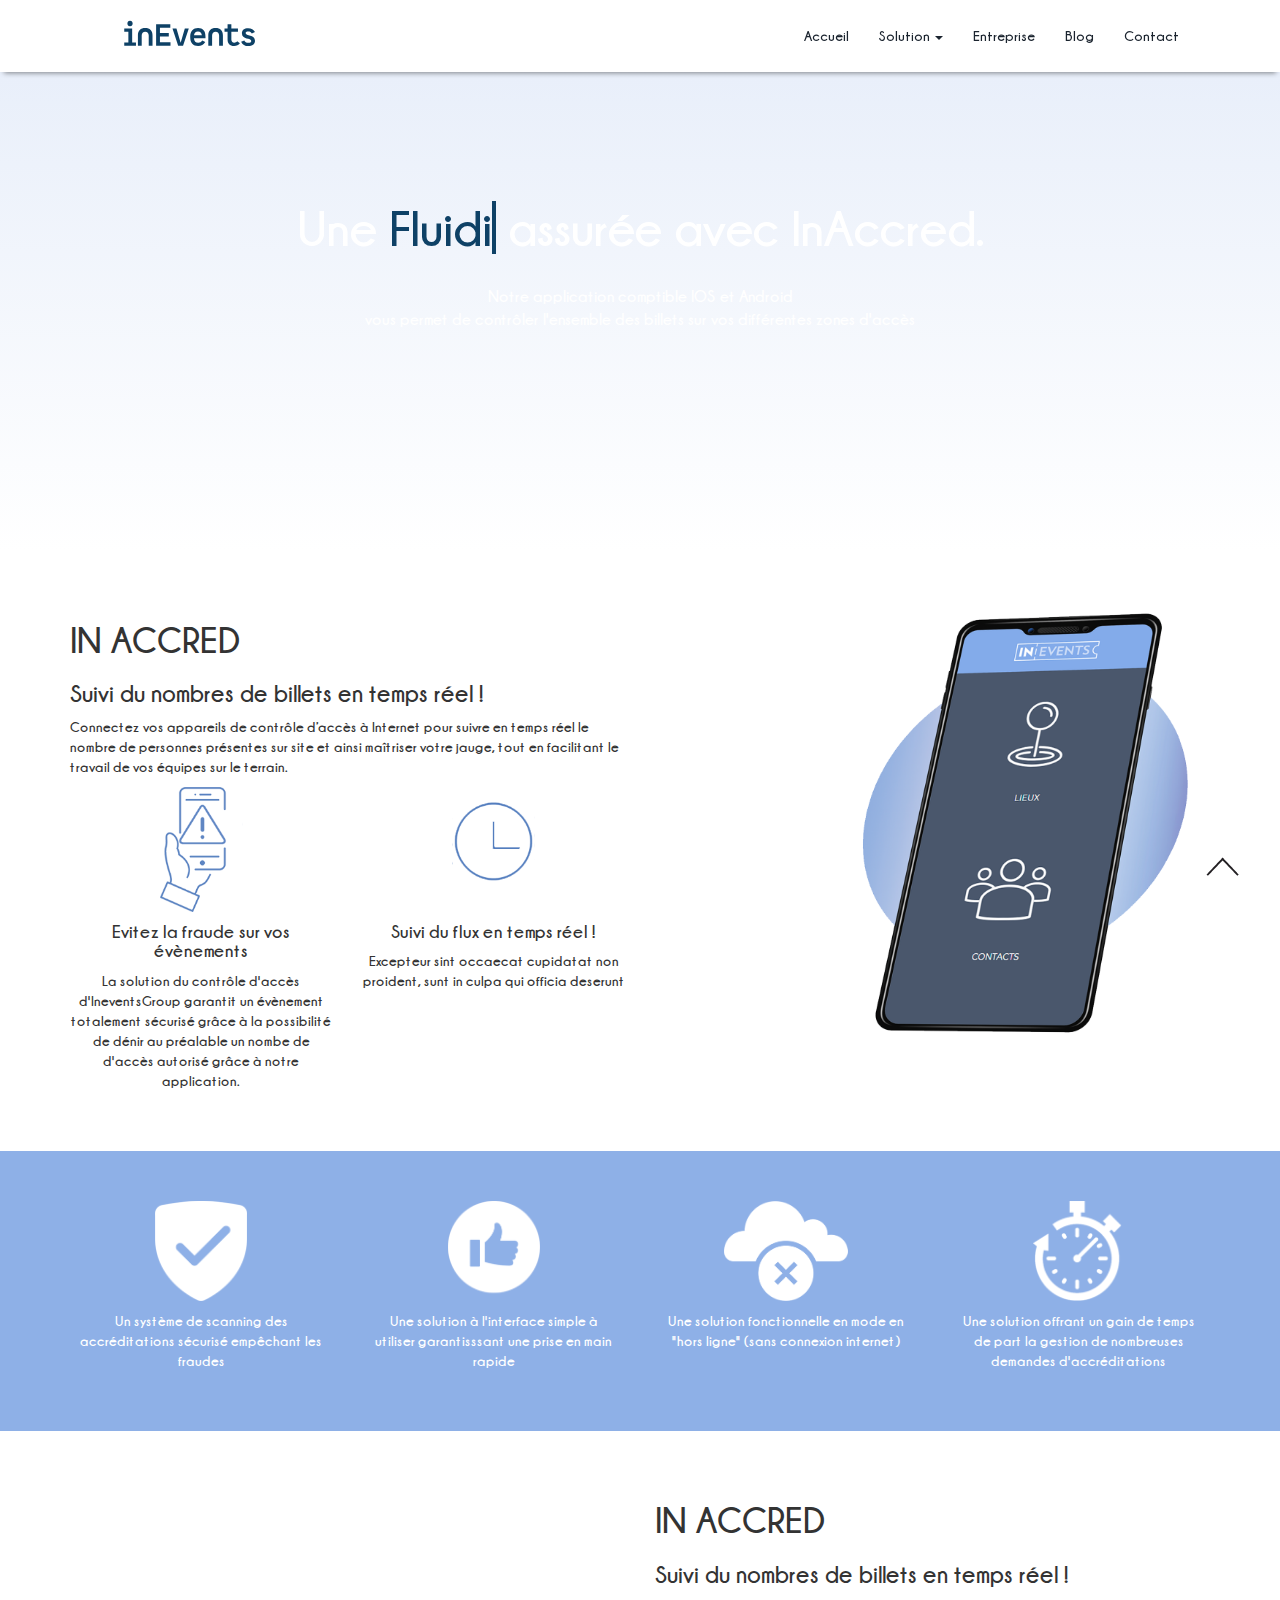
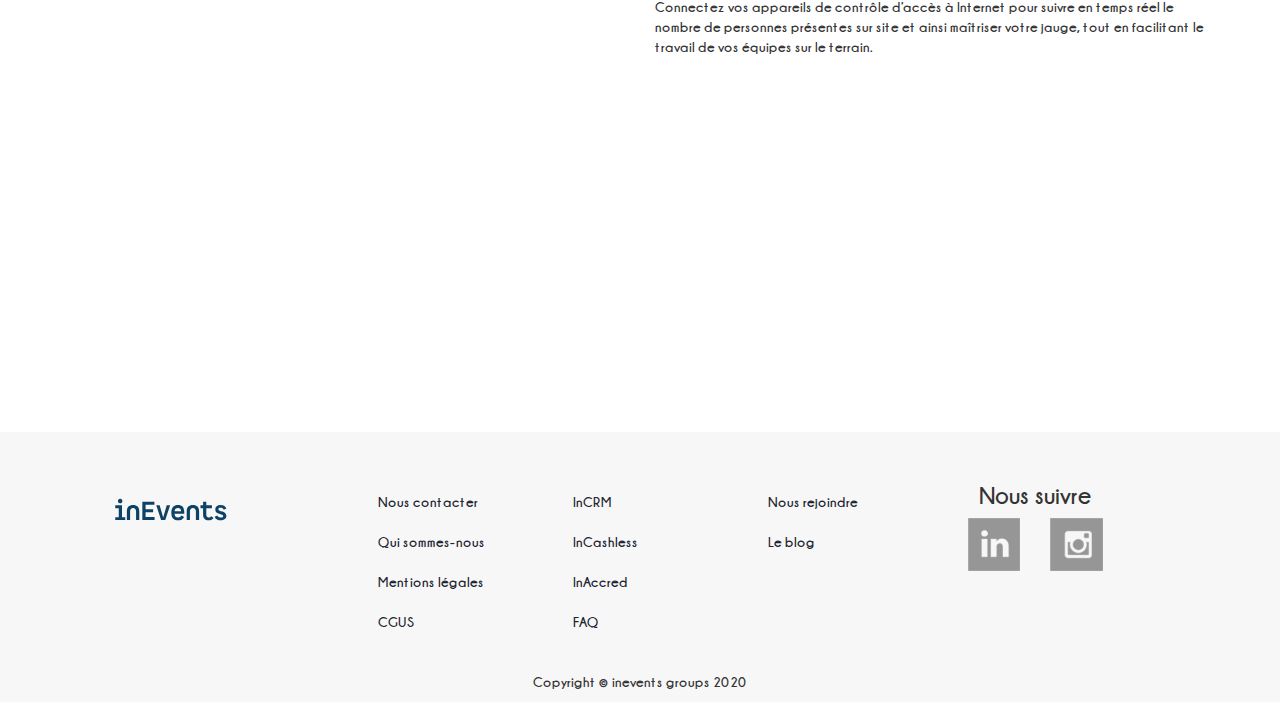
==== commit 7409d6bd: "[+][UPD][SITE] init" ====
--- a/in_accred.html
+++ b/in_accred.html
@@ -98,11 +98,11 @@
 <div class="inaccred_banner">
     <div class="container">
         <div class="row">
-            <div class="col-md-12 wow bounceIn" data-wow-delay="0.4s">
+            <div class="col-md-12" data-wow-delay="0.4s">
                 <div class="divise-info">
                     <div class="ftco-animate text-center">
                         <h1 class="mb-4"></h1>
-                            <h1 class="mb-4 text-center dynamix-infos">Une
+                            <h1 class="mb-4 text-center dynamix-infos wow bounceIn">Une
                                 <strong class="typewrite" data-period="4000" data-type='[ "Fluidité", "Mobilité", "Facilité"]'>
                                     <span class="wrap"></span>
                                 </strong>
@@ -131,17 +131,17 @@
         <div class="row">
             <div class="col-md-6">
                 <h1>IN ACCRED</h1>
-                <h3  class="wow bounceIn">Suivi du nombres de billets en temps réel !</h3>
-                <p  class="wow bounceIn">
+                <h3  class="">Suivi du nombres de billets en temps réel !</h3>
+                <p  class="">
                     Connectez vos appareils de contrôle d’accès à Internet pour suivre en temps réel le nombre de personnes présentes sur site et ainsi maîtriser votre jauge, tout en facilitant le travail de vos équipes sur le terrain.</p>
-                <div class="row wow bounceIn text-center">
-                    <div class="col-md-6 wow bounceIn">
+                <div class="row text-center">
+                    <div class="col-md-6">
                         <i class="bx bx-receipt"></i>
                         <img src="images/inaccred/inevents_inaccred_logo1.png" height="125px">
                         <h4>Evitez la fraude sur vos évènements</h4>
                         <p>La solution du contrôle d'accès d'IneventsGroup garantit un évènement totalement sécurisé grâce à la possibilité de dénir au préalable un nombe de d'accès autorisé grâce à notre application. </p>
                     </div>
-                    <div class="col-md-6 wow bounceIn ">
+                    <div class="col-md-6">
                         <i class="bx bx-cube-alt"></i>
                         <img src="images/inaccred/inevents_inaccred_logo2.png" height="125px">
                         <h4>Suivi du flux en temps réel !</h4>
@@ -183,22 +183,22 @@
 <div id="inaccred_about2" class="inaccred_about">
     <div class="container">
         <div class="row">
-            <div class="col-md-6 text-left  wow bounceIn" style="height: 450px">
+            <div class="col-md-6 text-left wow bounceIn" style="height: 450px">
                 <img src="images/inaccred/inevents_inaccred2.png" height="450px">
             </div>
             <div class="col-md-6">
                 <h1>IN ACCRED</h1>
-                <h3 class="wow bounceIn">Suivi du nombres de billets en temps réel !</h3>
-                <p class="wow bounceIn">
+                <h3 class="">Suivi du nombres de billets en temps réel !</h3>
+                <p class="">
                     Connectez vos appareils de contrôle d’accès à Internet pour suivre en temps réel le nombre de personnes présentes sur site et ainsi maîtriser votre jauge, tout en facilitant le travail de vos équipes sur le terrain.</p>
                 <div class="row wow bounceIn text-center">
-                    <div class="col-md-6 wow bounceIn ">
+                    <div class="col-md-6">
                         <i class="bx bx-receipt"></i>
                         <img src="images/inaccred/inevents_inaccred_logo1.png" height="125px">
                         <h4>Evitez la fraude sur vos évènements</h4>
                         <p>La solution du contrôle d'accès d'IneventsGroup garantit un évènement totalement sécurisé grâce à la possibilité de dénir au préalable un nombe de d'accès autorisé grâce à notre application. </p>
                     </div>
-                    <div class="col-md-6 wow bounceIn" data-aos="fade-up" data-aos-delay="200">
+                    <div class="col-md-6" data-aos="fade-up" data-aos-delay="200">
                         <i class="bx bx-cube-alt"></i>
                         <img src="images/inaccred/inevents_inaccred_logo2.png" height="125px">
                         <h4>Suivi du flux en temps réel !</h4>
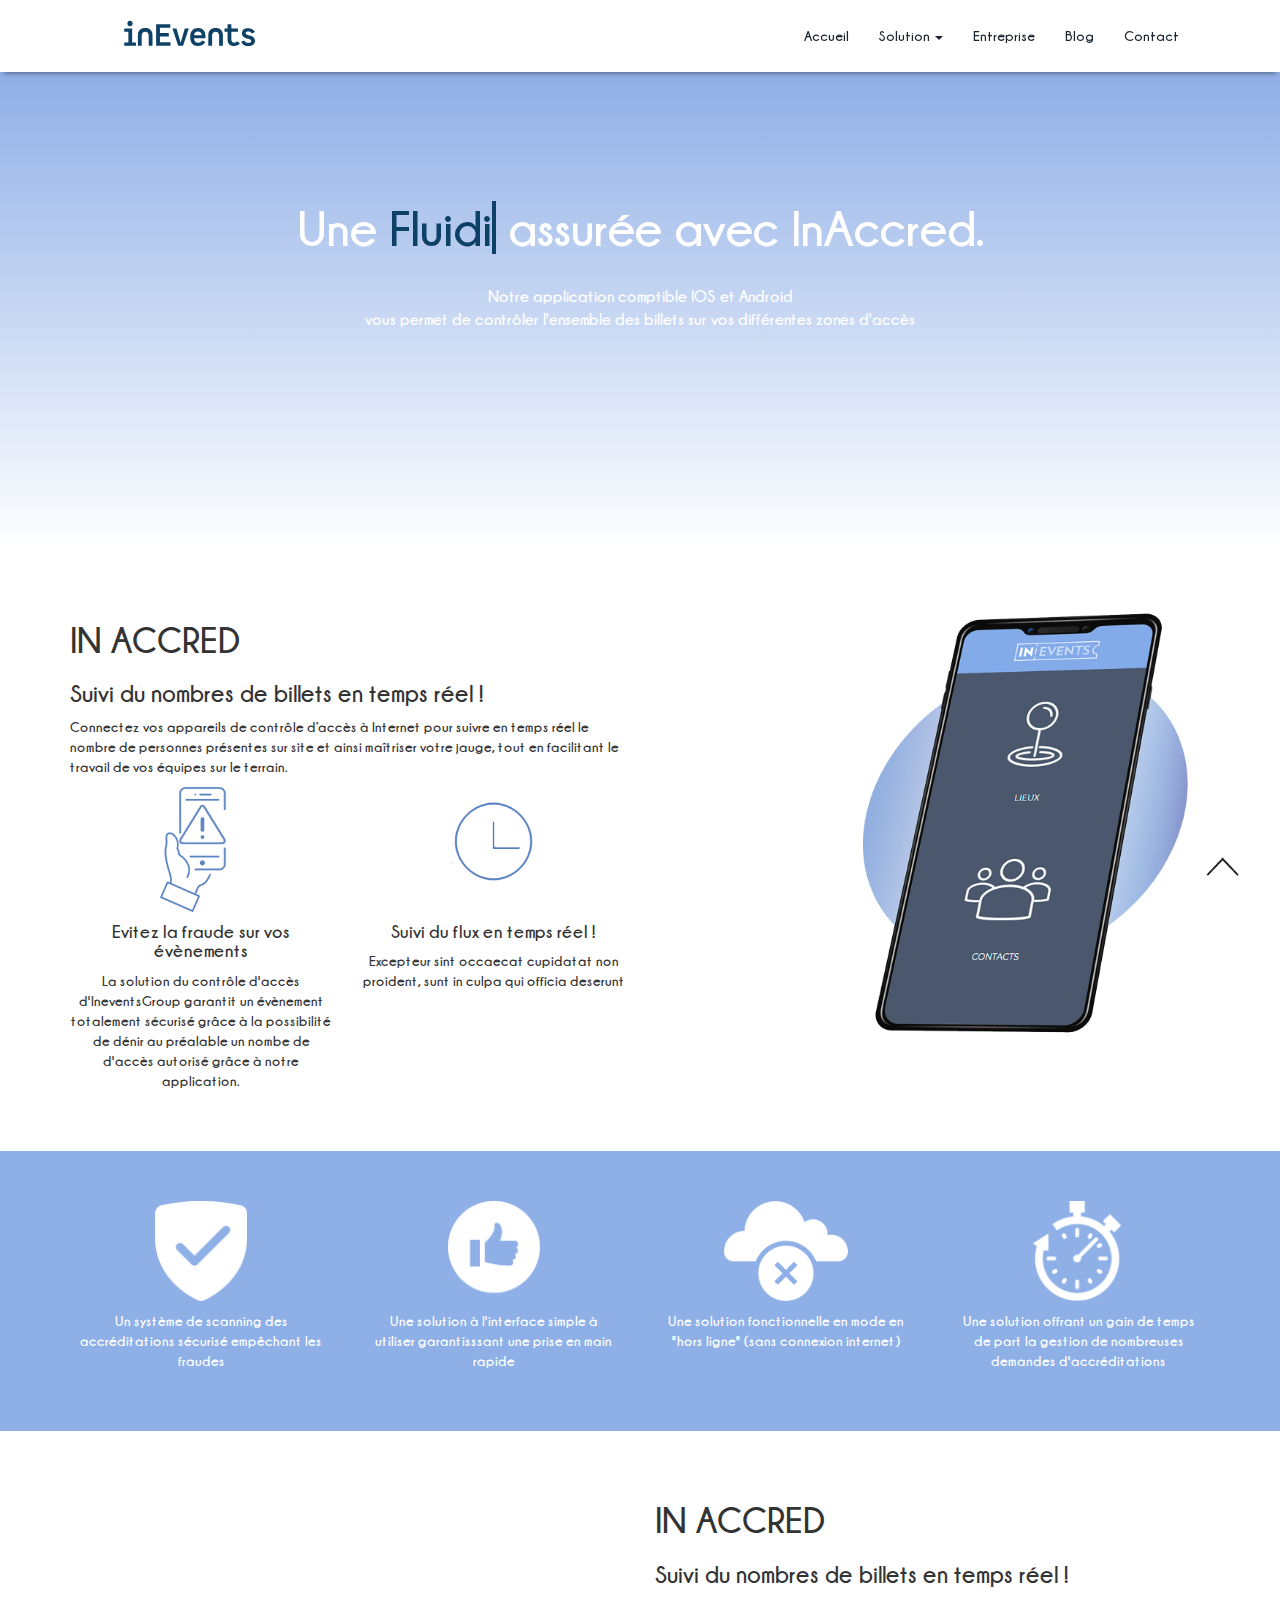
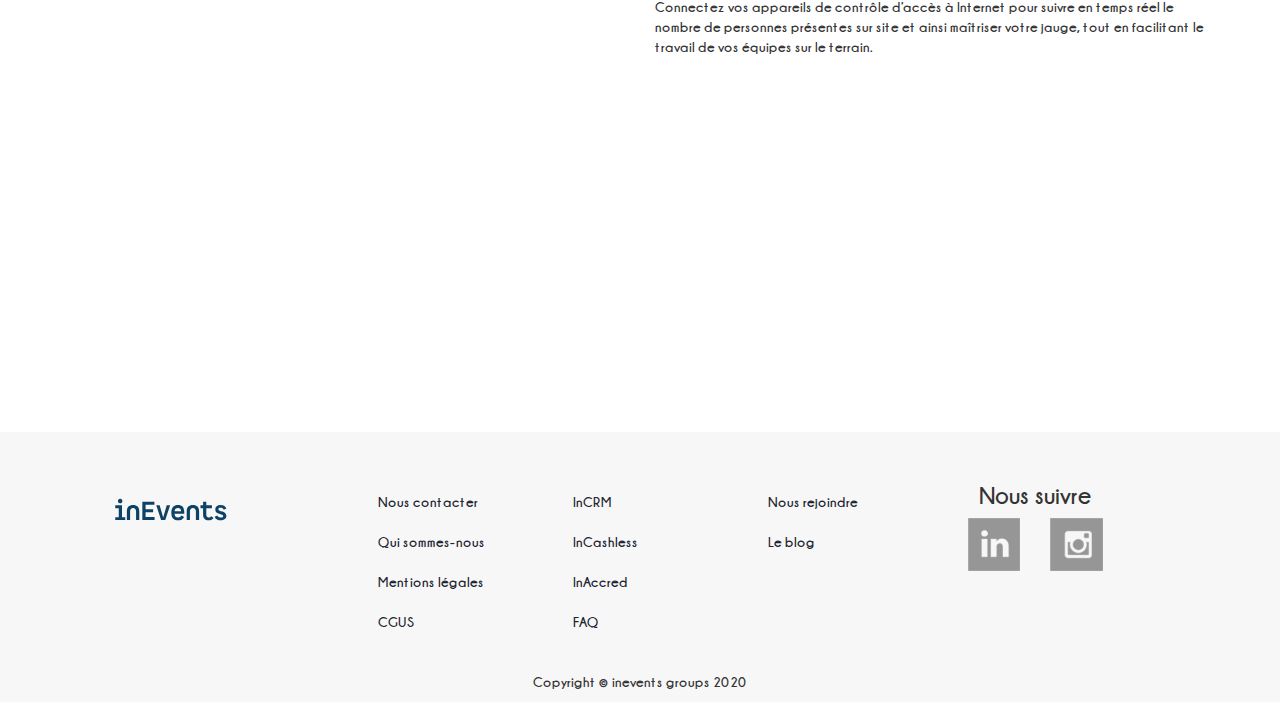
==== commit 27cc88a2: "[+][UPD][SITE] init" ====
--- a/in_accred.html
+++ b/in_accred.html
@@ -268,8 +268,8 @@
             <div class="col-md-2 col-xs-6">
                 <div class="footer-right text-center">
                     <h3>Nous suivre</h3>
-                    <div class="col-md-6"><a href=""><img width="100%"  src="images/home/RS1.png"> </a></div>
-                    <div class="col-md-6"><a href=""><img width="100%"  src="images/home/RS2.png"> </a></div>
+                    <div class="col-md-6 col-xs-6"><a href=""><img class="img-responsive"   src="images/home/RS1.png"> </a></div>
+                    <div class="col-md-6 col-xs-6"><a href=""><img class="img-responsive"   src="images/home/RS2.png"> </a></div>
                 </div>
             </div>
         </div>
--- a/css/style.css
+++ b/css/style.css
@@ -164,21 +164,21 @@
 {
     margin:25px;
 }
-.get  a
+.get a
 {
 	padding:01em 1.5em;
-	border: #8eb0e7 solid 2px;
-	background:#8eb0e7;
-	color:#FFFFFF;
+	border: white solid 2px;
+	background:transparent;
+	color:white;
 	font-weight:700;
 	border-radius:7px;
 }
-.get  a:hover
-{
-	background:#FFFFFF;
-	color:#8eb0e7;
+.get a:hover
+{
+	background:transparent;
+	color:#0e4166;
 	text-decoration:none;
-	border: #8eb0e7 solid 2px;
+	border: #0e4166 solid 2px;
 	transition:0.5s all;
 	-webkit-transition:0.5s all;
 	-o-transition:0.5s all;
@@ -187,7 +187,6 @@
 }
 .divise-info p.text
 {
-	color:#B4B3B3;
 	font-size:14px;
 	margin-top: 7%;
 }
@@ -1158,10 +1157,19 @@
 {
 	display:none;
 }
-
+#services .service-grid .service svg{
+    margin-top:25px;
+    margin-left:50px;
+    margin-right:50px;
+}
 /*----- responsive-design ------*/
 @media (max-width:1280px)
 {
+    #services .service-grid .service svg{
+        margin-top:25px;
+        margin-left:50px;
+        margin-right:50px;
+    }
 	.divise-info h1 
 	{
 		font-size: 50px;
@@ -1231,6 +1239,11 @@
 }
 @media (max-width:1024px)
 {
+    #services .service-grid .service svg{
+        margin-top:25px;
+        margin-left:50px;
+        margin-right:50px;
+    }
 	.header-logo  a
 	{
 		font-size: 43px;
@@ -1304,7 +1317,11 @@
 
 @media (max-width:768px)
 {
-
+    #services .service-grid .service svg{
+        margin-top:25px;
+        margin-left:50px;
+        margin-right:50px;
+    }
     .testimony-wrap p {
         font-size: 10px !important;
     }
@@ -1359,7 +1376,7 @@
 
 	.divise-info p 
 	{
-		color: #999898;
+
 	}
 	.header
 	{
@@ -1507,6 +1524,11 @@
 		width: 95%;
 		margin: 0 auto;
 	}*/
+    #services .service-grid .service svg{
+        margin-top:0px;
+        margin-left:0px;
+        margin-right:0px;
+    }
 	.header-nav ul 
 	{
 		padding: 1.5% 0;
@@ -1927,11 +1949,6 @@
 #services-cashless h2 a{
     color: #50a0d2 !important;
 }
-#services .service-grid .service svg{
-    margin-top:25px;
-    margin-left:50px;
-    margin-right:50px;
-}
 /***/
 .content #services
 {
@@ -2001,7 +2018,7 @@
 }
 /***INCASHLESS PAGE**/
 .incashless_banner{
-    background: linear-gradient(rgba(151, 121, 188,0.2), white);
+    background: linear-gradient(rgba(151, 121, 188,1), white);
     padding-bottom:50px;
 }
 .incashless_banner .divise-info .typewrite{
@@ -2009,7 +2026,7 @@
 }
 /***INACCRED PAGE**/
 .inaccred_banner{
-    background: linear-gradient(rgba(138, 171, 229,0.2), white);
+    background: linear-gradient(rgba(138, 171, 229,1), white);
     padding-bottom:50px;
 }
 #inaccred_images1{
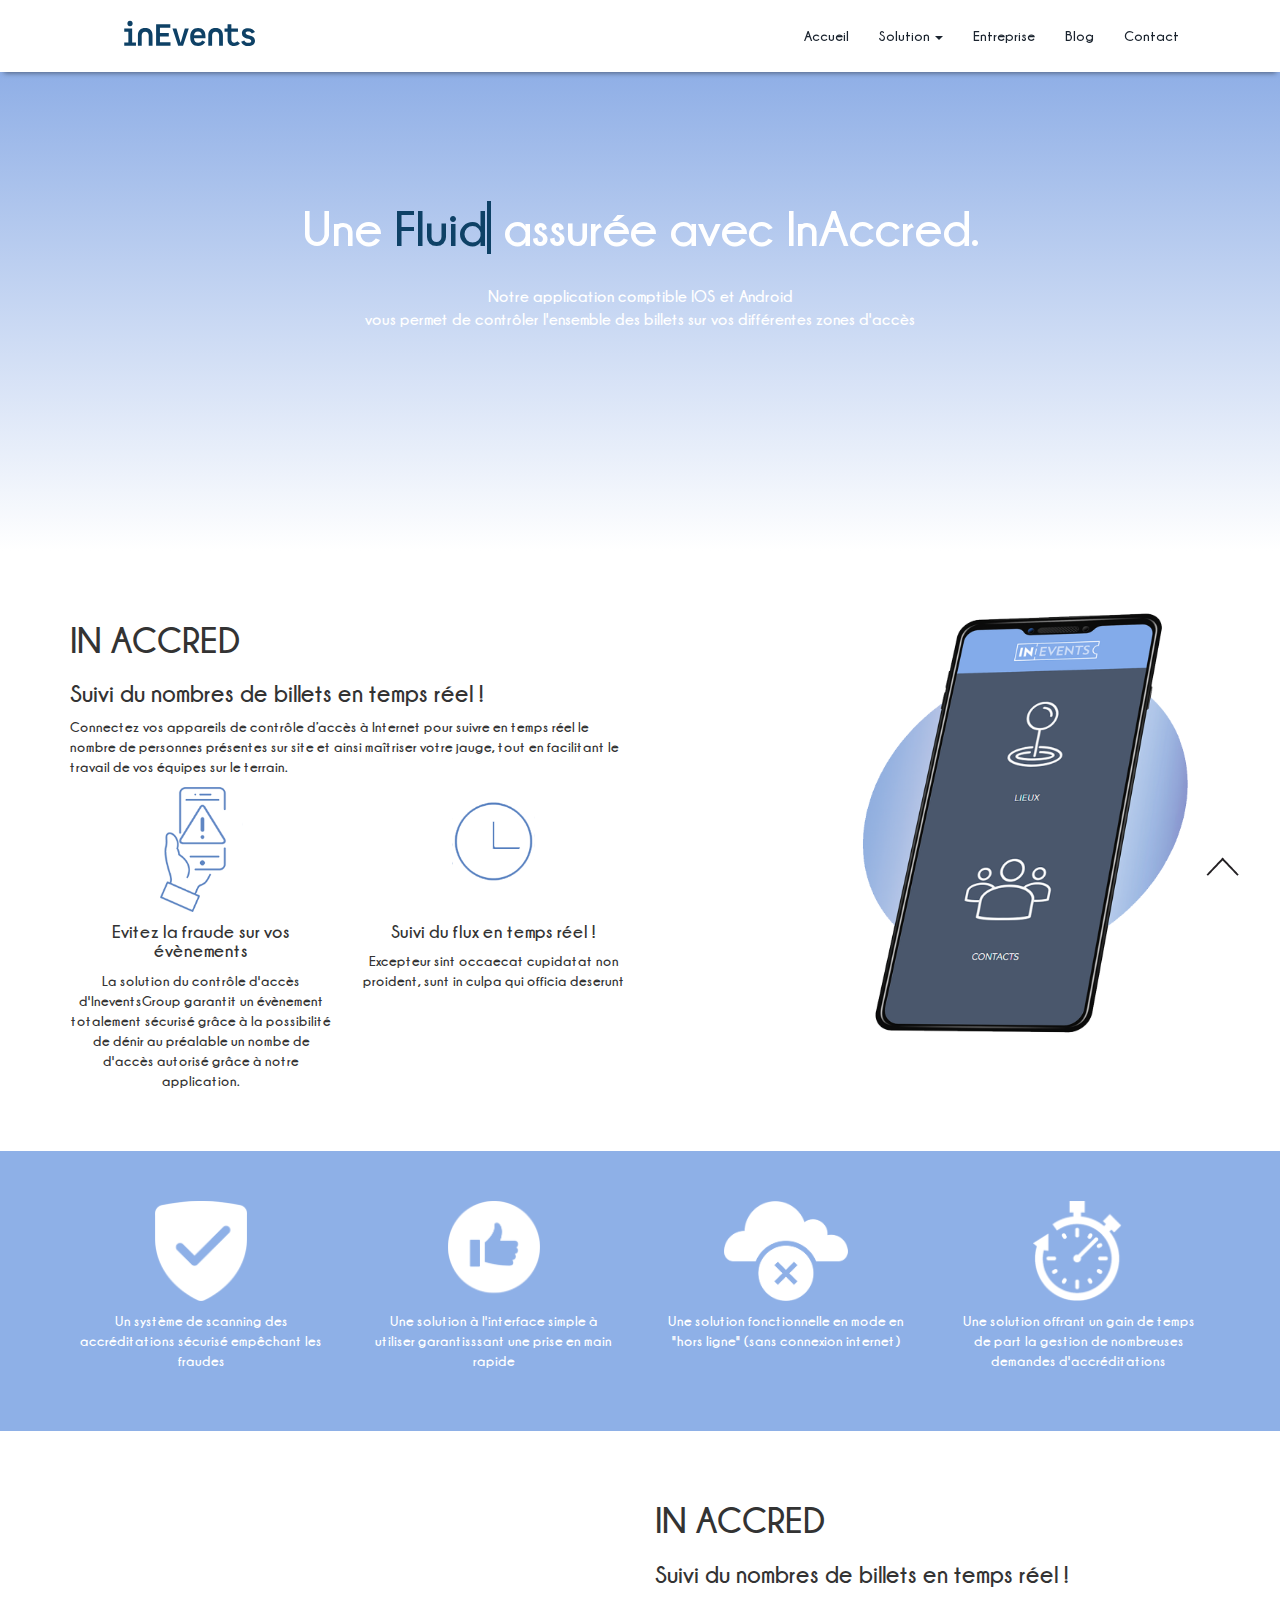
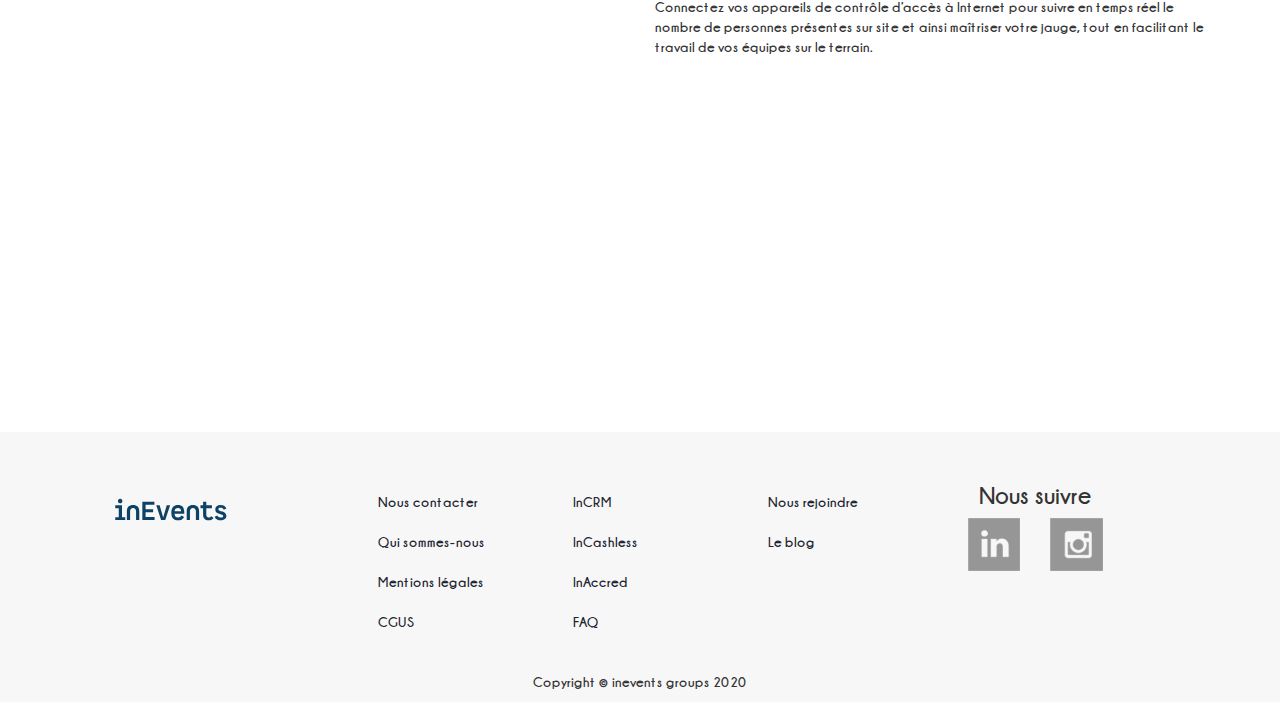
==== commit 9f5b66a9: "[+][UPD][SITE] init" ====
--- a/in_accred.html
+++ b/in_accred.html
@@ -284,34 +284,13 @@
 </footer>
 <!--- footer ---->
 <a href="#toptotop" id="toTop" style="display: block;"> <span id="toTopHover" style="opacity: 1;"> </span></a>
-
 <script src="js/jquery-2.1.1.min.js"></script>
 <script src="js/bootstrap.min.js"></script>
-
 <script src="js/jquery.waypoints.min.js"></script>
 <script src="js/jquery.stellar.min.js"></script>
 <script src="js/owl.carousel.min.js"></script>
 <script src="js/aos.js"></script>
+<script src="js/scroll.js"></script>
 <script src="js/main.js"></script>
-<!---smoth-scrlling---->
-<script type="text/javascript">
-    jQuery(document).ready(function(){
-        jQuery('a[href^="#"]').on('click',function (e) {
-            e.preventDefault();
-            var target = this.hash,
-                    $target = jQuery(target);
-            jQuery('html, body').stop().animate({
-                'scrollTop': $target.offset().top
-            }, 1000, 'swing', function () {
-                window.location.hash = target;
-            });
-        });
-
-        jQuery("span.menu").click(function(){
-            jQuery(".header-nav ul").slideToggle("slow" , function(){
-            });
-        });
-    });
-</script>
 </body>
 </html>